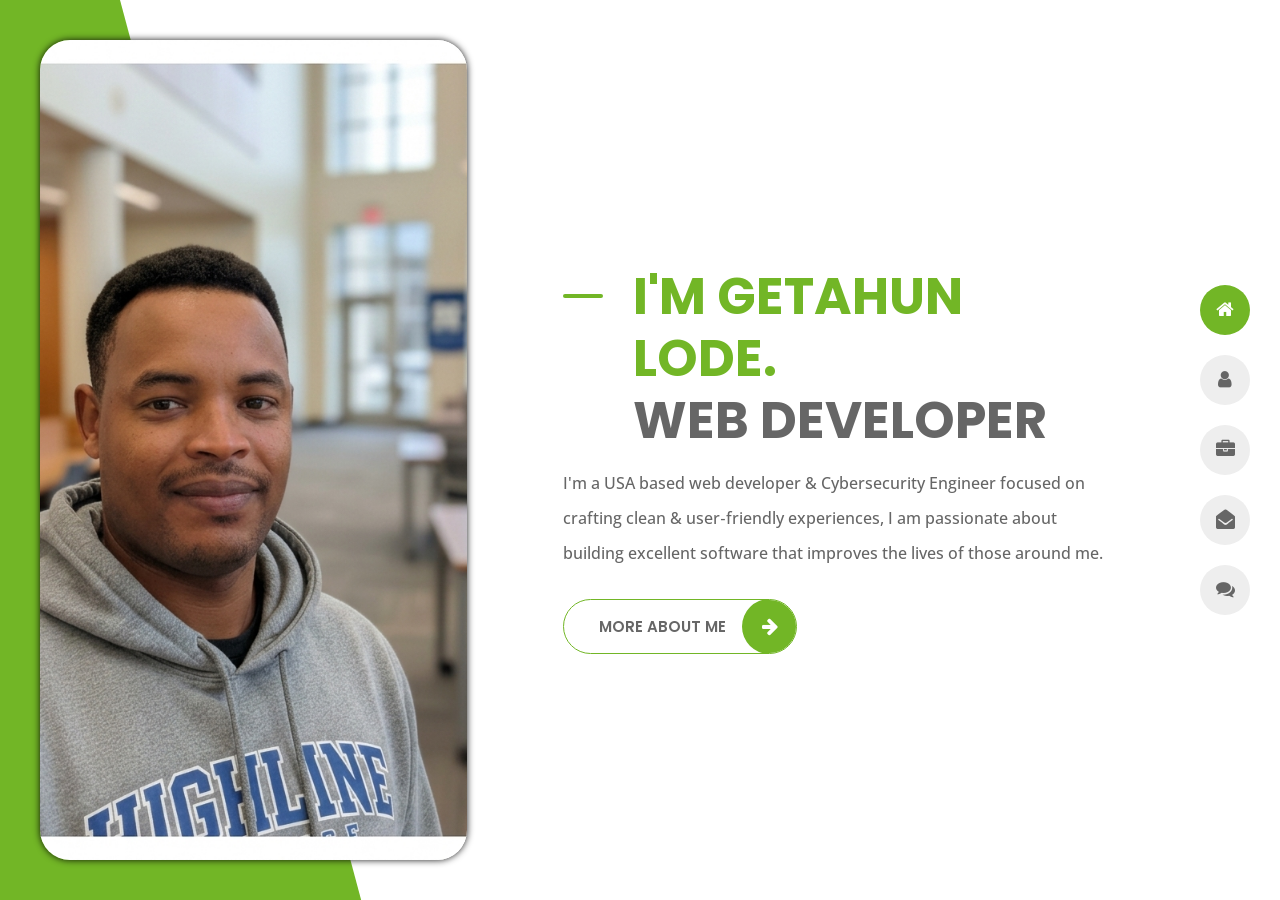
==== index.html @ 9a48a1cf "Rename light.html to index.html" ====
﻿<!DOCTYPE html>
<html lang="en">
  <head>
    <meta charset="utf-8" />
    <title>Getahunlode - Personal Portfolio</title>
    <meta name="viewport" content="width=device-width, initial-scale=1" />
    <!-- Template Google Fonts -->
    <link
      href="https://fonts.googleapis.com/css?family=Poppins:400,400i,500,500i,600,600i,700,700i,800,800i,900,900i"
      rel="stylesheet"
    />
    <link
      href="https://fonts.googleapis.com/css?family=Open+Sans:300,400,400i,600,600i,700"
      rel="stylesheet"
    />
    <!-- Template CSS Files -->
    <link href="css/bootstrap.min.css" rel="stylesheet" />
    <link href="css/component.css" rel="stylesheet" />
    <link href="css/circle.css" rel="stylesheet" />
    <link href="css/font-awesome.min.css" rel="stylesheet" />
    <link href="css/style.css" rel="stylesheet" />
    <!-- CSS Skin File -->
    <link href="css/skins/green.css" rel="stylesheet" />
    <!-- Modernizr JS File -->
    <script src="js/modernizr.min.js"></script>
  </head>
  <body class="light home-page">
    <!-- PRELOADER STARTS -->
    <div id="preloader">
      <div class="line"></div>
    </div>
    <!-- PRELOADER ENDS -->
    <!-- Header Starts -->
    <header class="header" id="navbar-collapse-toggle">
      <!-- Fixed Navigation Starts -->
      <ul id="desktop-nav" class="icon-menu d-none d-lg-block">
        <li class="icon-box desktop-nav-element active">
          <i class="fa fa-home"></i>
          <div>
            <h2>Home</h2>
          </div>
        </li>
        <li class="icon-box desktop-nav-element">
          <i class="fa fa-user"></i>
          <div>
            <h2>About</h2>
          </div>
        </li>
        <li class="icon-box desktop-nav-element">
          <i class="fa fa-briefcase"></i>
          <div>
            <h2>Portfolio</h2>
          </div>
        </li>
        <li class="icon-box desktop-nav-element">
          <i class="fa fa-envelope-open"></i>
          <div>
            <h2>Contact</h2>
          </div>
        </li>
        <li class="icon-box desktop-nav-element">
          <i class="fa fa-comments"></i>
          <div>
            <h2>Blog</h2>
          </div>
        </li>
      </ul>
      <!-- Fixed Navigation Ends -->
      <!-- Mobile Menu Starts -->
      <nav class="d-block d-lg-none">
        <div class="inputmobile" id="inputmobile">
          <div id="trigger-mobile" class="trigger-mobile">
            <span></span>
            <span></span>
            <span></span>
          </div>
          <ul class="list-unstyled" id="mobile-nav">
            <li class="mobile-nav-element home-link active">
              <div>
                <i class="fa fa-home"></i>
                <span>Home</span>
              </div>
            </li>
            <li class="mobile-nav-element">
              <div>
                <i class="fa fa-user"></i>
                <span>About</span>
              </div>
            </li>
            <li class="mobile-nav-element">
              <div>
                <i class="fa fa-folder-open"></i>
                <span>Portfolio</span>
              </div>
            </li>
            <li class="mobile-nav-element">
              <div>
                <i class="fa fa-envelope-open"></i>
                <span>Contact</span>
              </div>
            </li>
            <li class="mobile-nav-element">
              <div>
                <i class="fa fa-comments"></i>
                <span>Blog</span>
              </div>
            </li>
          </ul>
        </div>
      </nav>
      <!-- Mobile Menu Ends -->
    </header>
    <!-- Header Ends -->
    <!-- Main Content Starts -->
    <div class="pages">
      <!-- Home Starts -->
      <div class="page page--current" id="home">
        <div class="home">
          <div class="container-fluid main-container container-home p-0">
            <div class="color-block d-none d-lg-block"></div>
            <div class="row home-details-container align-items-center">
              <img
                class="col-lg-4 position-fixed d-none d-lg-block"
                src="img/mobile.png"
                alt=""
              />
              <div
                class="col-12 col-lg-8 offset-lg-4 home-details text-left text-sm-center text-lg-left"
              >
                <div>
                  <img
                    src="img/mobile.png"
                    class="img-fluid main-img-mobile d-none d-sm-block d-lg-none"
                    alt="my picture"
                  />
                  <h1 class="text-uppercase poppins-font">
                    I'm Getahun Lode. <span>web developer</span>
                  </h1>
                  <p class="open-sans-font">
                    I'm a USA based web developer & Cybersecurity Engineer
                    focused on crafting clean & user‑friendly experiences, I am
                    passionate about building excellent software that improves
                    the lives of those around me.
                  </p>
                  <a id="link-about" class="button">
                    <span class="button-text">More about me</span>
                    <span class="button-icon fa fa-arrow-right"></span>
                  </a>
                </div>
              </div>
            </div>
          </div>
        </div>
      </div>
      <!-- Home Ends -->
      <!-- About Starts -->
      <div class="page" id="about">
        <!-- Main Content Starts -->
        <!-- Section Title Starts -->
        <div class="title-section text-left text-sm-center">
          <h2>ABOUT <span>ME</span></h2>
          <span class="title-bg">Resume</span>
        </div>
        <!-- Section Title Ends -->
        <div class="about">
          <div class="main-content">
            <div class="container">
              <div class="row">
                <!-- Personal Info Starts -->
                <div class="col-12 col-lg-5 col-xl-6">
                  <div class="row">
                    <div class="col-12">
                      <h3 class="text-uppercase custom-title mb-0 ft-wt-600">
                        personal infos
                      </h3>
                    </div>
                    <div class="col-12 d-block d-sm-none">
                      <img
                        src="/tunis-personal-portfolio/img/myProfile2 copy 2.png"
                        class="img-fluid main-img-mobile"
                        alt="my picture"
                      />
                    </div>
                    <div class="col-6">
                      <ul class="about-list list-unstyled open-sans-font">
                        <li>
                          <span class="title">first name :</span>
                          <span
                            class="value d-block d-sm-inline-block d-lg-block d-xl-inline-block"
                            >Getahun</span
                          >
                        </li>
                        <li>
                          <span class="title">last name :</span>
                          <span
                            class="value d-block d-sm-inline-block d-lg-block d-xl-inline-block"
                            >Lode</span
                          >
                        </li>
                        <li>
                          <span class="title">Age :</span>
                          <span
                            class="value d-block d-sm-inline-block d-lg-block d-xl-inline-block"
                            >38 Years</span
                          >
                        </li>
                        <li>
                          <span class="title">Nationality :</span>
                          <span
                            class="value d-block d-sm-inline-block d-lg-block d-xl-inline-block"
                            >USA</span
                          >
                        </li>
                        <li>
                          <span class="title">Freelance :</span>
                          <span
                            class="value d-block d-sm-inline-block d-lg-block d-xl-inline-block"
                            >Available</span
                          >
                        </li>
                      </ul>
                    </div>
                    <div class="col-6">
                      <ul class="about-list list-unstyled open-sans-font">
                        <li>
                          <span class="title">Address :</span>
                          <span
                            class="value d-block d-sm-inline-block d-lg-block d-xl-inline-block"
                            >Tunis</span
                          >
                        </li>
                        <li>
                          <span class="title">phone :</span>
                          <span
                            class="value d-block d-sm-inline-block d-lg-block d-xl-inline-block"
                            >+2068024566</span
                          >
                        </li>
                        <li>
                          <span class="title">Email :</span>
                          <span
                            class="value d-block d-sm-inline-block d-lg-block d-xl-inline-block"
                            >getulode@mail.com</span
                          >
                        </li>
                        <li>
                          <span class="title">Website :</span>
                          <span
                            class="value d-block d-sm-inline-block d-lg-block d-xl-inline-block"
                            >getahunlode.com</span
                          >
                        </li>
                        <li>
                          <span class="title">langages :</span>
                          <span
                            class="value d-block d-sm-inline-block d-lg-block d-xl-inline-block"
                            >Amharic, English</span
                          >
                        </li>
                      </ul>
                    </div>
                    <div class="col-12 mt-3">
                      <a class="button" href="#">
                        <span class="button-text">Download Resume</span>
                        <span class="button-icon fa fa-download"></span>
                      </a>
                    </div>
                  </div>
                </div>
                <!-- Personal Info Ends -->
                <!-- Boxes Starts -->
                <div class="col-12 col-lg-7 col-xl-6 mt-5 mt-lg-0">
                  <div class="row">
                    <div class="col-6">
                      <div class="box-stats with-margin">
                        <h3 class="poppins-font position-relative">12</h3>
                        <p
                          class="open-sans-font m-0 position-relative text-uppercase"
                        >
                          years of <span class="d-block">experience</span>
                        </p>
                      </div>
                    </div>
                    <div class="col-6">
                      <div class="box-stats with-margin">
                        <h3 class="poppins-font position-relative">97</h3>
                        <p
                          class="open-sans-font m-0 position-relative text-uppercase"
                        >
                          completed <span class="d-block">projects</span>
                        </p>
                      </div>
                    </div>
                    <div class="col-6">
                      <div class="box-stats">
                        <h3 class="poppins-font position-relative">81</h3>
                        <p
                          class="open-sans-font m-0 position-relative text-uppercase"
                        >
                          Happy <span class="d-block">customers</span>
                        </p>
                      </div>
                    </div>
                    <div class="col-6">
                      <div class="box-stats">
                        <h3 class="poppins-font position-relative">53</h3>
                        <p
                          class="open-sans-font m-0 position-relative text-uppercase"
                        >
                          awards <span class="d-block">won</span>
                        </p>
                      </div>
                    </div>
                  </div>
                </div>
                <!-- Boxes Ends -->
              </div>
              <hr class="separator" />
              <!-- Skills Starts -->
              <div class="row">
                <div class="col-12">
                  <h3
                    class="text-uppercase pb-4 pb-sm-5 mb-3 mb-sm-0 text-left text-sm-center custom-title ft-wt-600"
                  >
                    My Skills
                  </h3>
                </div>
                <div class="col-6 col-md-3 mb-3 mb-sm-5">
                  <div class="c100 p25">
                    <span>25%</span>
                    <div class="slice">
                      <div class="bar"></div>
                      <div class="fill"></div>
                    </div>
                  </div>
                  <h6
                    class="text-uppercase open-sans-font text-center mt-2 mt-sm-4"
                  >
                    html
                  </h6>
                </div>
                <div class="col-6 col-md-3 mb-3 mb-sm-5">
                  <div class="c100 p89">
                    <span>89%</span>
                    <div class="slice">
                      <div class="bar"></div>
                      <div class="fill"></div>
                    </div>
                  </div>
                  <h6
                    class="text-uppercase open-sans-font text-center mt-2 mt-sm-4"
                  >
                    javascript
                  </h6>
                </div>
                <div class="col-6 col-md-3 mb-3 mb-sm-5">
                  <div class="c100 p70">
                    <span>70%</span>
                    <div class="slice">
                      <div class="bar"></div>
                      <div class="fill"></div>
                    </div>
                  </div>
                  <h6
                    class="text-uppercase open-sans-font text-center mt-2 mt-sm-4"
                  >
                    css
                  </h6>
                </div>
                <div class="col-6 col-md-3 mb-3 mb-sm-5">
                  <div class="c100 p66">
                    <span>66%</span>
                    <div class="slice">
                      <div class="bar"></div>
                      <div class="fill"></div>
                    </div>
                  </div>
                  <h6
                    class="text-uppercase open-sans-font text-center mt-2 mt-sm-4"
                  >
                    php
                  </h6>
                </div>
                <div class="col-6 col-md-3 mb-3 mb-sm-5">
                  <div class="c100 p95">
                    <span>95%</span>
                    <div class="slice">
                      <div class="bar"></div>
                      <div class="fill"></div>
                    </div>
                  </div>
                  <h6
                    class="text-uppercase open-sans-font text-center mt-2 mt-sm-4"
                  >
                    wordpress
                  </h6>
                </div>
                <div class="col-6 col-md-3 mb-3 mb-sm-5">
                  <div class="c100 p50">
                    <span>50%</span>
                    <div class="slice">
                      <div class="bar"></div>
                      <div class="fill"></div>
                    </div>
                  </div>
                  <h6
                    class="text-uppercase open-sans-font text-center mt-2 mt-sm-4"
                  >
                    javascript
                  </h6>
                </div>
                <div class="col-6 col-md-3 mb-3 mb-sm-5">
                  <div class="c100 p65">
                    <span>65%</span>
                    <div class="slice">
                      <div class="bar"></div>
                      <div class="fill"></div>
                    </div>
                  </div>
                  <h6
                    class="text-uppercase open-sans-font text-center mt-2 mt-sm-4"
                  >
                    python
                  </h6>
                </div>
                <div class="col-6 col-md-3 mb-3 mb-sm-5">
                  <div class="c100 p45">
                    <span>45%</span>
                    <div class="slice">
                      <div class="bar"></div>
                      <div class="fill"></div>
                    </div>
                  </div>
                  <h6
                    class="text-uppercase open-sans-font text-center mt-2 mt-sm-4"
                  >
                    react
                  </h6>
                </div>
              </div>
              <!-- Skills Ends -->
              <hr class="separator mt-1" />
              <!-- Experience & Education Starts -->
              <div class="row">
                <div class="col-12">
                  <h3
                    class="text-uppercase pb-5 mb-0 text-left text-sm-center custom-title ft-wt-600"
                  >
                    Experience <span>&</span> Education
                  </h3>
                </div>
                <div class="col-lg-6 m-15px-tb">
                  <div class="resume-box">
                    <ul>
                      <li>
                        <div class="icon">
                          <i class="fa fa-briefcase"></i>
                        </div>
                        <span class="time open-sans-font text-uppercase"
                          >2020 - Present</span
                        >
                        <h5 class="poppins-font text-uppercase">
                          Web Developer
                          <span class="place open-sans-font">LucyWebTech</span>
                        </h5>
                        <p class="open-sans-font">
                          Designing and developing modern, responsive websites
                          using HTML, CSS, JavaScript, and Python. Building
                          user-friendly web applications while continuously
                          expanding my skills in React, cloud technologies,
                          cybersecurity, and full-stack development.
                        </p>
                      </li>
                      <li>
                        <div class="icon">
                          <i class="fa fa-briefcase"></i>
                        </div>
                        <span class="time open-sans-font text-uppercase"
                          >2015 - 2020</span
                        >
                        <h5 class="poppins-font text-uppercase">
                          Customer Service Agent
                          <span class="place open-sans-font"
                            >G2 Secure Staff</span
                          >
                        </h5>
                        <p class="open-sans-font">
                          Provided exceptional customer service in a fast-paced
                          airport environment by assisting passengers, resolving
                          travel-related issues, and collaborating with airline
                          teams to ensure safe, efficient, and professional
                          operations.
                        </p>
                      </li>
                      <li>
                        <div class="icon">
                          <i class="fa fa-briefcase"></i>
                        </div>
                        <span class="time open-sans-font text-uppercase"
                          >2006 - 2013</span
                        >
                        <h5 class="poppins-font text-uppercase">
                          Mathematics
                          <span class="place open-sans-font"
                            >Gondar Unversity</span
                          >
                        </h5>
                        <p class="open-sans-font">
                          Completed comprehensive studies in applied mathematics
                          with coursework in calculus, linear algebra,
                          differential equations, statistics, and mathematical
                          modeling, developing strong analytical and
                          problem-solving skills.
                        </p>
                      </li>
                    </ul>
                  </div>
                </div>
                <div class="col-lg-6 m-15px-tb">
                  <div class="resume-box">
                    <ul>
                      <li>
                        <div class="icon">
                          <i class="fa fa-graduation-cap"></i>
                        </div>
                        <span class="time open-sans-font text-uppercase"
                          >2027</span
                        >
                        <h5 class="poppins-font text-uppercase">
                          Cybersecurity and Digital Forensics
                          <span class="place open-sans-font"
                            >Highline College</span
                          >
                        </h5>
                        <p class="open-sans-font">
                          Expanding expertise in cybersecurity, digital
                          forensics, cloud security, ethical hacking, network
                          defense, and incident response through hands-on
                          projects and industry-focused coursework.
                        </p>
                      </li>
                      <li>
                        <div class="icon">
                          <i class="fa fa-graduation-cap"></i>
                        </div>
                        <span class="time open-sans-font text-uppercase"
                          >2025</span
                        >
                        <h5 class="poppins-font text-uppercase">
                          Network Security Engineering
                          <span class="place open-sans-font"
                            >Highline College</span
                          >
                        </h5>
                        <p class="open-sans-font">
                          Completed specialized training in network security,
                          Linux administration, routing and switching, Python
                          programming, cloud technologies, cybersecurity
                          automation, and digital infrastructure management.
                        </p>
                      </li>
                      <li>
                        <div class="icon">
                          <i class="fa fa-graduation-cap"></i>
                        </div>
                        <span class="time open-sans-font text-uppercase"
                          >2009</span
                        >
                        <h5 class="poppins-font text-uppercase">
                          Applied Mathematics Bachelor Degree
                          <span class="place open-sans-font"
                            >Gondar University</span
                          >
                        </h5>
                        <p class="open-sans-font">
                          Lorem ipsum dolor sit amet, consectetur adipisicing
                          elit, sed do eiusmod tempor ut labore
                        </p>
                      </li>
                    </ul>
                  </div>
                </div>
              </div>
              <!-- Experience & Education Ends -->
            </div>
          </div>
        </div>
        <!-- Main Content Ends -->
      </div>
      <!-- About Ends -->
      <!-- Portfolio Starts -->
      <div class="page" id="portfolio">
        <!-- Main Content Starts -->
        <div class="portfolio">
          <!-- Page Title Starts -->
          <div class="title-section text-left text-sm-center">
            <h2>my <span>portfolio</span></h2>
            <span class="title-bg">works</span>
          </div>
          <!-- Page Title Ends -->
          <div class="main-content text-center">
            <div id="grid-gallery" class="container grid-gallery">
              <!-- Portfolio Grid Starts -->
              <div class="grid-wrap">
                <ul class="row grid gridlist">
                  <!-- Portfolio Item Starts -->
                  <li>
                    <figure>
                      <img
                        src="http://via.placeholder.com/895x552.jpg"
                        alt="Portolio Image"
                      />
                      <div>
                        <span>My portfolio Website</span>
                      </div>
                    </figure>
                  </li>
                  <!-- Portfolio Item Ends -->
                  <!-- Portfolio Item Starts -->
                  <li>
                    <figure>
                      <img
                        src="http://via.placeholder.com/895x552.jpg"
                        alt="Portolio Image"
                      />
                      <div>
                        <span>Spam Detecting Project</span>
                      </div>
                    </figure>
                  </li>
                  <!-- Portfolio Item Ends -->
                  <!-- Portfolio Item Starts -->
                  <li>
                    <figure>
                      <img
                        src="http://via.placeholder.com/895x552.jpg"
                        alt="Portolio Image"
                      />
                      <div>
                        <span>cis-410-cybersecurity-automation</span>
                      </div>
                    </figure>
                  </li>
                  <!-- Portfolio Item Ends -->
                  <!-- Portfolio Item Starts -->
                  <li>
                    <figure>
                      <img
                        src="http://via.placeholder.com/895x552.jpg"
                        alt="Portolio Image"
                      />
                      <div>
                        <span>LucyWebTech</span>
                      </div>
                    </figure>
                  </li>
                  <!-- Portfolio Item Ends -->
                  <!-- Portfolio Item Starts -->
                  <li>
                    <figure>
                      <img
                        src="http://via.placeholder.com/895x552.jpg"
                        alt="Portolio Image"
                      />
                      <div>
                        <span>Brain Tumer Detecting Model</span>
                      </div>
                    </figure>
                  </li>
                  <!-- Portfolio Item Ends -->
                  <!-- Portfolio Item Starts -->
                  <li>
                    <figure>
                      <img
                        src="http://via.placeholder.com/895x552.jpg"
                        alt="Portolio Image"
                      />
                      <div>
                        <span>Malware Project</span>
                      </div>
                    </figure>
                  </li>
                  <!-- Portfolio Item Ends -->
                  <!-- Portfolio Item Starts -->
                  <li>
                    <figure>
                      <img
                        src="http://via.placeholder.com/895x552.jpg"
                        alt="Portolio Image"
                      />
                      <div>
                        <span>Image Project</span>
                      </div>
                    </figure>
                  </li>
                  <!-- Portfolio Item Ends -->
                  <!-- Portfolio Item Starts -->
                  <li>
                    <figure>
                      <img
                        src="http://via.placeholder.com/895x552.jpg"
                        alt="Portolio Image"
                      />
                      <div>
                        <span>Image Project</span>
                      </div>
                    </figure>
                  </li>
                  <!-- Portfolio Item Ends -->
                  <!-- Portfolio Item Starts -->
                  <li>
                    <figure>
                      <img
                        src="http://via.placeholder.com/895x552.jpg"
                        alt="Portolio Image"
                      />
                      <div>
                        <span>Image Project</span>
                      </div>
                    </figure>
                  </li>
                  <!-- Portfolio Item Ends -->
                </ul>
              </div>
              <!-- Portfolio Grid Ends -->
              <!-- Portfolio Details Starts -->
              <div class="slideshow">
                <ul>
                  <!-- Portfolio Item Detail Starts -->
                  <li>
                    <figure>
                      <!-- Project Details Starts -->
                      <figcaption>
                        <h3>Image Project</h3>
                        <div class="row open-sans-font">
                          <div class="col-12 col-sm-6 mb-2">
                            <i class="fa fa-file-text-o pr-2"></i>
                            <span class="project-label">Project </span>:
                            <span class="ft-wt-600 uppercase">Website</span>
                          </div>
                          <div class="col-12 col-sm-6 mb-2">
                            <i class="fa fa-user-o pr-2"></i>
                            <span class="project-label">Client </span>:
                            <span class="ft-wt-600 uppercase">Envato</span>
                          </div>
                          <div class="col-12 col-sm-6 mb-2">
                            <i class="fa fa-code pr-2"></i>
                            <span class="project-label">Langages </span>:
                            <span class="ft-wt-600 uppercase"
                              >HTML, CSS, Javascript</span
                            >
                          </div>
                          <div class="col-12 col-sm-6 mb-2">
                            <i class="fa fa-external-link pr-2"></i>
                            <span class="project-label">Preview </span>:
                            <span class="ft-wt-600 uppercase">
                              <a href="#" target="_blank"
                                ><www class="getahunlode"></www>.com</a
                              >
                            </span>
                          </div>
                        </div>
                      </figcaption>
                      <!-- Project Details Ends -->
                      <!-- Main Project Content Starts -->
                      <img
                        src="http://via.placeholder.com/895x552.jpg"
                        alt="Portolio Image"
                      />
                      <!-- Main Project Content Ends -->
                    </figure>
                  </li>
                  <!-- Portfolio Item Detail Ends -->
                  <!-- Portfolio Item Detail Starts -->
                  <li>
                    <figure>
                      <!-- Project Details Starts -->
                      <figcaption>
                        <h3>Youtube Project</h3>
                        <div class="row open-sans-font">
                          <div class="col-6 mb-2">
                            <i class="fa fa-file-text-o pr-2"></i>
                            <span class="project-label">Project </span>:
                            <span class="ft-wt-600 uppercase">Video</span>
                          </div>
                          <div class="col-6 mb-2">
                            <i class="fa fa-user-o pr-2"></i>
                            <span class="project-label">Client </span>:
                            <span class="ft-wt-600 uppercase">Videohive</span>
                          </div>
                          <div class="col-6 mb-2">
                            <i class="fa fa-code pr-2"></i>
                            <span class="project-label">Langages </span>:
                            <span class="ft-wt-600 uppercase"
                              >Adobe After Effects</span
                            >
                          </div>
                          <div class="col-6 mb-2">
                            <i class="fa fa-external-link pr-2"></i>
                            <span class="project-label">Preview </span>:
                            <span class="ft-wt-600 uppercase">
                              <a href="#" target="_blank">www.videohive.net</a>
                            </span>
                          </div>
                        </div>
                      </figcaption>
                      <!-- Project Details Ends -->
                      <!-- Main Project Content Starts -->
                      <div class="videocontainer">
                        <iframe
                          class="youtube-video"
                          src="https://www.youtube.com/embed/7e90gBu4pas?enablejsapi=1&version=3&playerapiid=ytplayer"
                          allowfullscreen
                        ></iframe>
                      </div>
                      <!-- Main Project Content Ends -->
                    </figure>
                  </li>
                  <!-- Portfolio Item Detail Ends -->
                  <!-- Portfolio Item Detail Starts -->
                  <li>
                    <figure>
                      <!-- Project Details Starts -->
                      <figcaption>
                        <h3>Slider Project</h3>
                        <div class="row open-sans-font">
                          <div class="col-6 mb-2">
                            <i class="fa fa-file-text-o pr-2"></i>
                            <span class="project-label">Project </span>:
                            <span class="ft-wt-600 uppercase">Website</span>
                          </div>
                          <div class="col-6 mb-2">
                            <i class="fa fa-user-o pr-2"></i>
                            <span class="project-label">Client </span>:
                            <span class="ft-wt-600 uppercase">Themeforest</span>
                          </div>
                          <div class="col-6 mb-2">
                            <i class="fa fa-code pr-2"></i>
                            <span class="project-label">Langages </span>:
                            <span class="ft-wt-600 uppercase"
                              >HTML, CSS, Javascript</span
                            >
                          </div>
                          <div class="col-6 mb-2">
                            <i class="fa fa-external-link pr-2"></i>
                            <span class="project-label">Preview </span>:
                            <span class="ft-wt-600 uppercase">
                              <a href="#" target="_blank"
                                >www.themeforest.net</a
                              >
                            </span>
                          </div>
                        </div>
                      </figcaption>
                      <!-- Project Details Ends -->
                      <!-- Main Project Content Starts -->
                      <div
                        id="slider"
                        class="carousel slide portfolio-slider"
                        data-ride="carousel"
                        data-interval="false"
                      >
                        <ol class="carousel-indicators">
                          <li
                            data-target="#slider"
                            data-slide-to="0"
                            class="active"
                          ></li>
                          <li data-target="#slider" data-slide-to="1"></li>
                          <li data-target="#slider" data-slide-to="2"></li>
                        </ol>
                        <!-- The slideshow -->
                        <div class="carousel-inner">
                          <div class="carousel-item active">
                            <img
                              src="http://via.placeholder.com/895x552.jpg"
                              alt="slide 1"
                            />
                          </div>
                          <div class="carousel-item">
                            <img
                              src="http://via.placeholder.com/895x552.jpg"
                              alt="slide 2"
                            />
                          </div>
                          <div class="carousel-item">
                            <img
                              src="http://via.placeholder.com/895x552.jpg"
                              alt="slide 3"
                            />
                          </div>
                        </div>
                      </div>
                      <!-- Main Project Content Ends -->
                    </figure>
                  </li>
                  <!-- Portfolio Item Detail Ends -->
                  <!-- Portfolio Item Detail Starts -->
                  <li>
                    <figure>
                      <!-- Project Details Starts -->
                      <figcaption>
                        <h3>Local Video Project</h3>
                        <div class="row open-sans-font">
                          <div class="col-6 mb-2">
                            <i class="fa fa-file-text-o pr-2"></i>
                            <span class="project-label">Project </span>:
                            <span class="ft-wt-600 uppercase">Video</span>
                          </div>
                          <div class="col-6 mb-2">
                            <i class="fa fa-user-o pr-2"></i>
                            <span class="project-label">Client </span>:
                            <span class="ft-wt-600 uppercase">Videohive</span>
                          </div>
                          <div class="col-6 mb-2">
                            <i class="fa fa-code pr-2"></i>
                            <span class="project-label">Langages </span>:
                            <span class="ft-wt-600 uppercase"
                              >Adobe Premium</span
                            >
                          </div>
                          <div class="col-6 mb-2">
                            <i class="fa fa-external-link pr-2"></i>
                            <span class="project-label">Preview </span>:
                            <span class="ft-wt-600 uppercase">
                              <a href="#" target="_blank">www.envato.com</a>
                            </span>
                          </div>
                        </div>
                      </figcaption>
                      <!-- Project Details Ends -->
                      <!-- Main Project Content Starts -->
                      <video
                        id="video"
                        class="responsive-video"
                        controls
                        poster="img/projects/project-1.jpg"
                      >
                        <source src="img/projects/video.mp4" type="video/mp4" />
                      </video>
                      <!-- Main Project Content Ends -->
                    </figure>
                  </li>
                  <!-- Portfolio Item Detail Ends -->
                  <!-- Portfolio Item Detail Starts -->
                  <li>
                    <figure>
                      <!-- Project Details Starts -->
                      <figcaption>
                        <h3>Image Project</h3>
                        <div class="row open-sans-font">
                          <div class="col-6 mb-2">
                            <i class="fa fa-file-text-o pr-2"></i>
                            <span class="project-label">Project </span>:
                            <span class="ft-wt-600 uppercase">Website</span>
                          </div>
                          <div class="col-6 mb-2">
                            <i class="fa fa-user-o pr-2"></i>
                            <span class="project-label">Client </span>:
                            <span class="ft-wt-600 uppercase">Envato</span>
                          </div>
                          <div class="col-6 mb-2">
                            <i class="fa fa-code pr-2"></i>
                            <span class="project-label">Langages </span>:
                            <span class="ft-wt-600 uppercase"
                              >HTML, CSS, Javascript</span
                            >
                          </div>
                          <div class="col-6 mb-2">
                            <i class="fa fa-external-link pr-2"></i>
                            <span class="project-label">Preview </span>:
                            <span class="ft-wt-600 uppercase">
                              <a href="#" target="_blank">www.envato.com</a>
                            </span>
                          </div>
                        </div>
                      </figcaption>
                      <!-- Project Details Ends -->
                      <!-- Main Project Content Starts -->
                      <img
                        src="http://via.placeholder.com/895x552.jpg"
                        alt="Portolio Image"
                      />
                      <!-- Main Project Content Ends -->
                    </figure>
                  </li>
                  <!-- Portfolio Item Detail Ends -->
                  <!-- Portfolio Item Detail Starts -->
                  <li>
                    <figure>
                      <!-- Project Details Starts -->
                      <figcaption>
                        <h3>Image Project</h3>
                        <div class="row open-sans-font">
                          <div class="col-6 mb-2">
                            <i class="fa fa-file-text-o pr-2"></i>
                            <span class="project-label">Project </span>:
                            <span class="ft-wt-600 uppercase">Website</span>
                          </div>
                          <div class="col-6 mb-2">
                            <i class="fa fa-user-o pr-2"></i>
                            <span class="project-label">Client </span>:
                            <span class="ft-wt-600 uppercase">Envato</span>
                          </div>
                          <div class="col-6 mb-2">
                            <i class="fa fa-code pr-2"></i>
                            <span class="project-label">Langages </span>:
                            <span class="ft-wt-600 uppercase"
                              >HTML, CSS, Javascript</span
                            >
                          </div>
                          <div class="col-6 mb-2">
                            <i class="fa fa-external-link pr-2"></i>
                            <span class="project-label">Preview </span>:
                            <span class="ft-wt-600 uppercase">
                              <a href="#" target="_blank">www.envato.com</a>
                            </span>
                          </div>
                        </div>
                      </figcaption>
                      <!-- Project Details Ends -->
                      <!-- Main Project Content Starts -->
                      <img
                        src="http://via.placeholder.com/895x552.jpg"
                        alt="Portolio Image"
                      />
                      <!-- Main Project Content Ends -->
                    </figure>
                  </li>
                  <!-- Portfolio Item Detail Ends -->
                  <!-- Portfolio Item Detail Starts -->
                  <li>
                    <figure>
                      <!-- Project Details Starts -->
                      <figcaption>
                        <h3>Image Project</h3>
                        <div class="row open-sans-font">
                          <div class="col-6 mb-2">
                            <i class="fa fa-file-text-o pr-2"></i>
                            <span class="project-label">Project </span>:
                            <span class="ft-wt-600 uppercase">Website</span>
                          </div>
                          <div class="col-6 mb-2">
                            <i class="fa fa-user-o pr-2"></i>
                            <span class="project-label">Client </span>:
                            <span class="ft-wt-600 uppercase">Envato</span>
                          </div>
                          <div class="col-6 mb-2">
                            <i class="fa fa-code pr-2"></i>
                            <span class="project-label">Langages </span>:
                            <span class="ft-wt-600 uppercase"
                              >HTML, CSS, Javascript</span
                            >
                          </div>
                          <div class="col-6 mb-2">
                            <i class="fa fa-external-link pr-2"></i>
                            <span class="project-label">Preview </span>:
                            <span class="ft-wt-600 uppercase">
                              <a href="#" target="_blank">www.envato.com</a>
                            </span>
                          </div>
                        </div>
                      </figcaption>
                      <!-- Project Details Ends -->
                      <!-- Main Project Content Starts -->
                      <img
                        src="http://via.placeholder.com/895x552.jpg"
                        alt="Portolio Image"
                      />
                      <!-- Main Project Content Ends -->
                    </figure>
                  </li>
                  <!-- Portfolio Item Detail Ends -->
                  <!-- Portfolio Item Detail Starts -->
                  <li>
                    <figure>
                      <!-- Project Details Starts -->
                      <figcaption>
                        <h3>Image Project</h3>
                        <div class="row open-sans-font">
                          <div class="col-6 mb-2">
                            <i class="fa fa-file-text-o pr-2"></i>
                            <span class="project-label">Project </span>:
                            <span class="ft-wt-600 uppercase">Website</span>
                          </div>
                          <div class="col-6 mb-2">
                            <i class="fa fa-user-o pr-2"></i>
                            <span class="project-label">Client </span>:
                            <span class="ft-wt-600 uppercase">Envato</span>
                          </div>
                          <div class="col-6 mb-2">
                            <i class="fa fa-code pr-2"></i>
                            <span class="project-label">Langages </span>:
                            <span class="ft-wt-600 uppercase"
                              >HTML, CSS, Javascript</span
                            >
                          </div>
                          <div class="col-6 mb-2">
                            <i class="fa fa-external-link pr-2"></i>
                            <span class="project-label">Preview </span>:
                            <span class="ft-wt-600 uppercase">
                              <a href="#" target="_blank">www.envato.com</a>
                            </span>
                          </div>
                        </div>
                      </figcaption>
                      <!-- Project Details Ends -->
                      <!-- Main Project Content Starts -->
                      <img
                        src="http://via.placeholder.com/895x552.jpg"
                        alt="Portolio Image"
                      />
                      <!-- Main Project Content Ends -->
                    </figure>
                  </li>
                  <!-- Portfolio Item Detail Ends -->
                  <!-- Portfolio Item Detail Starts -->
                  <li>
                    <figure>
                      <!-- Project Details Starts -->
                      <figcaption>
                        <h3>Image Project</h3>
                        <div class="row open-sans-font">
                          <div class="col-6 mb-2">
                            <i class="fa fa-file-text-o pr-2"></i>
                            <span class="project-label">Project </span>:
                            <span class="ft-wt-600 uppercase">Website</span>
                          </div>
                          <div class="col-6 mb-2">
                            <i class="fa fa-user-o pr-2"></i>
                            <span class="project-label">Client </span>:
                            <span class="ft-wt-600 uppercase">Envato</span>
                          </div>
                          <div class="col-6 mb-2">
                            <i class="fa fa-code pr-2"></i>
                            <span class="project-label">Langages </span>:
                            <span class="ft-wt-600 uppercase"
                              >HTML, CSS, Javascript</span
                            >
                          </div>
                          <div class="col-6 mb-2">
                            <i class="fa fa-external-link pr-2"></i>
                            <span class="project-label">Preview </span>:
                            <span class="ft-wt-600 uppercase">
                              <a href="#" target="_blank">www.envato.com</a>
                            </span>
                          </div>
                        </div>
                      </figcaption>
                      <!-- Project Details Ends -->
                      <!-- Main Project Content Starts -->
                      <img
                        src="http://via.placeholder.com/895x552.jpg"
                        alt="Portolio Image"
                      />
                      <!-- Main Project Content Ends -->
                    </figure>
                  </li>
                  <!-- Portfolio Item Detail Ends -->
                </ul>
                <!-- Portfolio Navigation Starts -->
                <nav>
                  <span class="icon nav-prev">
                    <img
                      src="img/projects/navigation/left-arrow.png"
                      alt="previous"
                    />
                  </span>
                  <span class="icon nav-next">
                    <img
                      src="img/projects/navigation/right-arrow.png"
                      alt="next"
                    />
                  </span>
                  <span class="nav-close">
                    <img
                      src="img/projects/navigation/close-button.png"
                      alt="close"
                    />
                  </span>
                </nav>
                <!-- Portfolio Navigation Ends -->
              </div>
            </div>
          </div>
        </div>
        <!-- Main Content Ends -->
      </div>
      <!-- Portfolio Ends -->
      <!-- Contact Starts -->
      <div class="page" id="contact">
        <div class="contact">
          <div class="title-section text-left text-sm-center">
            <h2>get in <span>touch</span></h2>
            <span class="title-bg">contact</span>
          </div>
          <div class="main-content">
            <div class="container">
              <div class="row">
                <!-- Left Side Starts -->
                <div class="col-12 col-lg-4">
                  <h3 class="text-uppercase custom-title mb-0 ft-wt-600 pb-3">
                    Don't be shy !
                  </h3>
                  <p class="open-sans-font mb-3">
                    Feel free to get in touch with me. I am always open to
                    discussing new projects, creative ideas or opportunities to
                    be part of your visions.
                  </p>
                  <p
                    class="open-sans-font custom-span-contact position-relative"
                  >
                    <i class="fa fa-envelope-open position-absolute"></i>
                    <span class="d-block">mail me</span>getulode@mail.com
                  </p>
                  <p
                    class="open-sans-font custom-span-contact position-relative"
                  >
                    <i class="fa fa-phone-square position-absolute"></i>
                    <span class="d-block">call me</span>+2068024566
                  </p>
                  <ul class="social list-unstyled pt-1 mb-5">
                    <li class="facebook">
                      <a title="Facebook" href="#">
                        <i class="fa fa-facebook"></i>
                      </a>
                    </li>
                    <li class="twitter">
                      <a title="Twitter" href="#">
                        <i class="fa fa-twitter"></i>
                      </a>
                    </li>
                    <li class="youtube">
                      <a title="Youtube" href="#">
                        <i class="fa fa-youtube"></i>
                      </a>
                    </li>
                    <li class="dribbble">
                      <a title="Dribbble" href="#">
                        <i class="fa fa-dribbble"></i>
                      </a>
                    </li>
                  </ul>
                </div>
                <!-- Left Side Ends -->
                <!-- Contact Form Starts -->
                <div class="col-12 col-lg-8">
                  <form
                    class="contactform"
                    method="post"
                    action="php/process-form.php"
                  >
                    <div class="contactform">
                      <div class="row">
                        <div class="col-12 col-md-4">
                          <input
                            autocomplete="off"
                            type="text"
                            name="name"
                            placeholder="YOUR NAME"
                          />
                        </div>
                        <div class="col-12 col-md-4">
                          <input
                            autocomplete="off"
                            type="email"
                            name="email"
                            placeholder="YOUR EMAIL"
                          />
                        </div>
                        <div class="col-12 col-md-4">
                          <input
                            autocomplete="off"
                            type="text"
                            name="subject"
                            placeholder="YOUR SUBJECT"
                          />
                        </div>
                        <div class="col-12">
                          <textarea
                            name="message"
                            placeholder="YOUR MESSAGE"
                          ></textarea>
                          <button type="submit" class="button">
                            <span class="button-text">Send Message</span>
                            <span class="button-icon fa fa-send"></span>
                          </button>
                        </div>
                        <div class="col-12 form-message">
                          <span
                            class="output_message text-center font-weight-600 text-uppercase"
                          ></span>
                        </div>
                      </div>
                    </div>
                  </form>
                </div>
                <!-- Contact Form Ends -->
              </div>
            </div>
          </div>
        </div>
      </div>
      <!-- Contact Ends -->
      <!-- Blog Starts -->
      <div class="page" id="blog">
        <div class="blog">
          <!-- Page Title Starts -->
          <div class="title-section text-left text-sm-center">
            <h2>my <span>blog</span></h2>
            <span class="title-bg">posts</span>
          </div>
          <!-- Page Title Ends -->
          <!-- Main Content Starts -->
          <div class="main-content">
            <div class="container">
              <!-- Articles Starts -->
              <div class="row">
                <!-- Article Starts -->
                <div class="col-12 col-md-6 col-lg-6 col-xl-4 mb-30">
                  <article class="post-container">
                    <div class="post-thumb">
                      <a
                        href="blog-post-light.html"
                        class="d-block position-relative overflow-hidden"
                      >
                        <img
                          src="http://via.placeholder.com/895x552.jpg"
                          class="img-fluid"
                          alt="Blog Post"
                        />
                      </a>
                    </div>
                    <div class="post-content">
                      <div class="entry-header">
                        <h3>
                          <a href="blog-post-light.html"
                            >How to Own Your Audience by Creating an Email
                            List</a
                          >
                        </h3>
                      </div>
                      <div class="entry-content open-sans-font">
                        <p>
                          Lorem ipsum dolor sit amet, consetetur sadipscing
                          elitr, sed diam nonumy eirmod tempor invidunt ut
                          labore...
                        </p>
                      </div>
                    </div>
                  </article>
                </div>
                <!-- Article Ends -->
                <!-- Article Starts -->
                <div class="col-12 col-md-6 col-lg-6 col-xl-4 mb-30">
                  <article class="post-container">
                    <div class="post-thumb">
                      <a
                        href="blog-post-light.html"
                        class="d-block position-relative overflow-hidden"
                      >
                        <img
                          src="http://via.placeholder.com/895x552.jpg"
                          class="img-fluid"
                          alt=""
                        />
                      </a>
                    </div>
                    <div class="post-content">
                      <div class="entry-header">
                        <h3>
                          <a href="blog-post-light.html"
                            >Top 10 Toolkits for Deep Learning in 2020</a
                          >
                        </h3>
                      </div>
                      <div class="entry-content open-sans-font">
                        <p>
                          Lorem ipsum dolor sit amet, consetetur sadipscing
                          elitr, sed diam nonumy eirmod tempor invidunt ut
                          labore...
                        </p>
                      </div>
                    </div>
                  </article>
                </div>
                <!-- Article Ends -->
                <!-- Article Starts -->
                <div class="col-12 col-md-6 col-lg-6 col-xl-4 mb-30">
                  <article class="post-container">
                    <div class="post-thumb">
                      <a
                        href="blog-post-light.html"
                        class="d-block position-relative overflow-hidden"
                      >
                        <img
                          src="http://via.placeholder.com/895x552.jpg"
                          class="img-fluid"
                          alt=""
                        />
                      </a>
                    </div>
                    <div class="post-content">
                      <div class="entry-header">
                        <h3>
                          <a href="blog-post-light.html"
                            >Everything You Need to Know About Web
                            Accessibility</a
                          >
                        </h3>
                      </div>
                      <div class="entry-content open-sans-font">
                        <p>
                          Lorem ipsum dolor sit amet, consetetur sadipscing
                          elitr, sed diam nonumy eirmod tempor invidunt ut
                          labore...
                        </p>
                      </div>
                    </div>
                  </article>
                </div>
                <!-- Article Ends -->
                <!-- Article Starts -->
                <div class="col-12 col-md-6 col-lg-6 col-xl-4 mb-30">
                  <article class="post-container">
                    <div class="post-thumb">
                      <a
                        href="blog-post-light.html"
                        class="d-block position-relative overflow-hidden"
                      >
                        <img
                          src="http://via.placeholder.com/895x552.jpg"
                          class="img-fluid"
                          alt=""
                        />
                      </a>
                    </div>
                    <div class="post-content">
                      <div class="entry-header">
                        <h3>
                          <a href="blog-post-light.html"
                            >How to Inject Humor & Comedy Into Your Brand</a
                          >
                        </h3>
                      </div>
                      <div class="entry-content open-sans-font">
                        <p>
                          Lorem ipsum dolor sit amet, consetetur sadipscing
                          elitr, sed diam nonumy eirmod tempor invidunt ut
                          labore...
                        </p>
                      </div>
                    </div>
                  </article>
                </div>
                <!-- Article Ends -->
                <!-- Article Starts -->
                <div class="col-12 col-md-6 col-lg-6 col-xl-4 mb-30">
                  <article class="post-container">
                    <div class="post-thumb">
                      <a
                        href="blog-post-light.html"
                        class="d-block position-relative overflow-hidden"
                      >
                        <img
                          src="http://via.placeholder.com/895x552.jpg"
                          class="img-fluid"
                          alt=""
                        />
                      </a>
                    </div>
                    <div class="post-content">
                      <div class="entry-header">
                        <h3>
                          <a href="blog-post-light.html"
                            >Women in Web Design: How To Achieve Success</a
                          >
                        </h3>
                      </div>
                      <div class="entry-content open-sans-font">
                        <p>
                          Lorem ipsum dolor sit amet, consetetur sadipscing
                          elitr, sed diam nonumy eirmod tempor invidunt ut
                          labore...
                        </p>
                      </div>
                    </div>
                  </article>
                </div>
                <!-- Article Ends -->
                <!-- Article Starts -->
                <div class="col-12 col-md-6 col-lg-6 col-xl-4 mb-30">
                  <article class="post-container">
                    <div class="post-thumb">
                      <a
                        href="blog-post-light.html"
                        class="d-block position-relative overflow-hidden"
                      >
                        <img
                          src="http://via.placeholder.com/895x552.jpg"
                          class="img-fluid"
                          alt=""
                        />
                      </a>
                    </div>
                    <div class="post-content">
                      <div class="entry-header">
                        <h3>
                          <a href="blog-post-light.html"
                            >Evergreen versus topical content: An overview</a
                          >
                        </h3>
                      </div>
                      <div class="entry-content open-sans-font">
                        <p>
                          Lorem ipsum dolor sit amet, consetetur sadipscing
                          elitr, sed diam nonumy eirmod tempor invidunt ut
                          labore...
                        </p>
                      </div>
                    </div>
                  </article>
                </div>
                <!-- Article Ends -->
                <!-- Pagination Starts -->
                <div class="col-12 mt-4">
                  <nav>
                    <ul class="pagination justify-content-center mb-0">
                      <li class="page-item">
                        <a class="page-link" href="#">1</a>
                      </li>
                      <li class="page-item active">
                        <a class="page-link" href="#">2</a>
                      </li>
                      <li class="page-item">
                        <a class="page-link" href="#">3</a>
                      </li>
                      <li class="page-item">
                        <a class="page-link" href="#">4</a>
                      </li>
                    </ul>
                  </nav>
                </div>
                <!-- Pagination Ends -->
              </div>
              <!-- Articles Ends -->
            </div>
          </div>
        </div>
      </div>
      <!-- Blog Ends -->
    </div>
    <!-- Main Content Ends -->
    <!-- Template JS Files -->
    <script src="js/jquery-3.7.1.min.js"></script>
    <script src="js/imagesloaded.pkgd.min.js"></script>
    <script src="js/masonry.pkgd.min.js"></script>
    <script src="js/classie.js"></script>
    <script src="js/main.js"></script>
    <script src="js/cbpGridGallery.js"></script>
    <script src="js/jquery.hoverdir.js"></script>
    <script src="js/bootstrap.js"></script>
    <script src="js/popper.min.js"></script>
    <script src="js/menu.js"></script>
    <script src="js/custom.js"></script>
  </body>
</html>
---- css/component.css ----
html,
body {
	min-height: 100vh;
	overflow-x: hidden;
}

.js .pages {
	position: relative;
	width: 100vw;
	height: 100vh;
	z-index: 0;
	overflow: hidden;
}

.page {
	display: -webkit-box;
	display: -ms-flexbox;
	display: flex;
	-webkit-box-orient: vertical;
	-webkit-box-direction: normal;
	-ms-flex-direction: column;
	flex-direction: column;
}

.js .page {
	position: absolute;
	top: 0;
	left: 0;
	width: 100%;
	height: 100%;
	visibility: hidden;
	z-index: 1;
	min-height: 100%;
	opacity: 0;
}

.js .page--current {
	visibility: visible;
	position: relative;
	overflow: auto;
	opacity: 1;
}

/* Revealers */

.revealer {
	width: 100vw;
	height: 100vh;
	position: fixed;
	z-index: 1000;
	pointer-events: none;
}

.revealer--cornertopleft,
.revealer--cornertopright,
.revealer--cornerbottomleft,
.revealer--cornerbottomright {
	top: 50%;
	left: 50%;
}

.revealer--top,
.revealer--bottom {
	left: 0;
}

.revealer--right,
.revealer--left {
	top: 50%;
	left: 50%;
}

.revealer--top {
	bottom: 100%;
}

.revealer--bottom {
	top: 100%;
}

.revealer__layer {
	position: absolute;
	width: 100%;
	height: 100%;
	top: 0;
	left: 0;
	background: #ddd;
}

.dark .revealer__layer:first-child,
.dark .revealer__layer:nth-child(3) {
	background-color: #222 !important;
}

.light .revealer__layer:first-child,
.light .revealer__layer:nth-child(3) {
	background-color: #eee !important;
}

/* Revealer effects */


/* One layer effect (effect-1) */

.anim--effect-1 .page:first-child {
	background: #605BD4;
}

.anim--effect-1 .page:nth-child(2) {
	background: #FF6EAE;
}

.anim--effect-1 .revealer--animate .revealer__layer {
	-webkit-animation: anim-effect-1 1.5s cubic-bezier(0.2, 1, 0.3, 1) forwards;
	animation: anim-effect-1 1.5s cubic-bezier(0.2, 1, 0.3, 1) forwards;
}

@-webkit-keyframes anim-effect-1 {
	0% {
		-webkit-transform: translate3d(0, 0, 0);
		transform: translate3d(0, 0, 0);
	}
	35%,
	65% {
		-webkit-transform: translate3d(0, -100%, 0);
		transform: translate3d(0, -100%, 0);
	}
	100% {
		-webkit-transform: translate3d(0, -200%, 0);
		transform: translate3d(0, -200%, 0);
	}
}

@keyframes anim-effect-1 {
	0% {
		-webkit-transform: translate3d(0, 0, 0);
		transform: translate3d(0, 0, 0);
	}
	35%,
	65% {
		-webkit-transform: translate3d(0, -100%, 0);
		transform: translate3d(0, -100%, 0);
	}
	100% {
		-webkit-transform: translate3d(0, -200%, 0);
		transform: translate3d(0, -200%, 0);
	}
}


/* Two layer effect (effect-2) */

.anim--effect-2 .page:first-child {
	background: #9cdab1;
}

.anim--effect-2 .page:nth-child(2) {
	background: #69a3f9;
}

.anim--effect-2 .revealer--animate .revealer__layer {
	-webkit-animation: anim-effect-2-1 1.5s cubic-bezier(0.7, 0, 0.3, 1) forwards;
	animation: anim-effect-2-1 1.5s cubic-bezier(0.7, 0, 0.3, 1) forwards;
}

.anim--effect-2 .revealer--animate .revealer__layer:nth-child(2) {
	-webkit-animation-name: anim-effect-2-2;
	animation-name: anim-effect-2-2;
}

@-webkit-keyframes anim-effect-2-1 {
	0% {
		-webkit-transform: translate3d(0, 0, 0);
		transform: translate3d(0, 0, 0);
	}
	30%,
	70% {
		-webkit-transform: translate3d(0, -100%, 0);
		transform: translate3d(0, -100%, 0);
		-webkit-animation-timing-function: cubic-bezier(0.7, 0, 0.3, 1);
		animation-timing-function: cubic-bezier(0.7, 0, 0.3, 1);
	}
	100% {
		-webkit-transform: translate3d(0, -200%, 0);
		transform: translate3d(0, -200%, 0);
	}
}

@keyframes anim-effect-2-1 {
	0% {
		-webkit-transform: translate3d(0, 0, 0);
		transform: translate3d(0, 0, 0);
	}
	30%,
	70% {
		-webkit-transform: translate3d(0, -100%, 0);
		transform: translate3d(0, -100%, 0);
		-webkit-animation-timing-function: cubic-bezier(0.7, 0, 0.3, 1);
		animation-timing-function: cubic-bezier(0.7, 0, 0.3, 1);
	}
	100% {
		-webkit-transform: translate3d(0, -200%, 0);
		transform: translate3d(0, -200%, 0);
	}
}

@-webkit-keyframes anim-effect-2-2 {
	0%,
	14.5% {
		-webkit-transform: translate3d(0, 0, 0);
		transform: translate3d(0, 0, 0);
	}
	37.5%,
	62.5% {
		-webkit-transform: translate3d(0, -100%, 0);
		transform: translate3d(0, -100%, 0);
		-webkit-animation-timing-function: cubic-bezier(0.7, 0, 0.3, 1);
		animation-timing-function: cubic-bezier(0.7, 0, 0.3, 1);
	}
	85.5%,
	100% {
		-webkit-transform: translate3d(0, -200%, 0);
		transform: translate3d(0, -200%, 0);
	}
}

@keyframes anim-effect-2-2 {
	0%,
	14.5% {
		-webkit-transform: translate3d(0, 0, 0);
		transform: translate3d(0, 0, 0);
	}
	37.5%,
	62.5% {
		-webkit-transform: translate3d(0, -100%, 0);
		transform: translate3d(0, -100%, 0);
		-webkit-animation-timing-function: cubic-bezier(0.7, 0, 0.3, 1);
		animation-timing-function: cubic-bezier(0.7, 0, 0.3, 1);
	}
	85.5%,
	100% {
		-webkit-transform: translate3d(0, -200%, 0);
		transform: translate3d(0, -200%, 0);
	}
}


/* Three layer effect (effect-3) */

.anim--effect-3 .revealer--animate .revealer__layer {
	-webkit-animation: anim-effect-3-1 1.5s cubic-bezier(0.550, 0.055, 0.675, 0.190) forwards;
	animation: anim-effect-3-1 1.5s cubic-bezier(0.550, 0.055, 0.675, 0.190) forwards;
}

.anim--effect-3 .revealer--animate .revealer__layer:nth-child(2) {
	-webkit-animation-name: anim-effect-3-2;
	animation-name: anim-effect-3-2;
}

.anim--effect-3 .revealer--animate .revealer__layer:nth-child(3) {
	-webkit-animation-name: anim-effect-3-3;
	animation-name: anim-effect-3-3;
}

@-webkit-keyframes anim-effect-3-1 {
	0% {
		-webkit-transform: translate3d(0, 0, 0);
		transform: translate3d(0, 0, 0);
	}
	25%,
	75% {
		-webkit-transform: translate3d(0, -100%, 0);
		transform: translate3d(0, -100%, 0);
		-webkit-animation-timing-function: cubic-bezier(0.215, 0.610, 0.355, 1.000);
		animation-timing-function: cubic-bezier(0.215, 0.610, 0.355, 1.000);
	}
	100% {
		-webkit-transform: translate3d(0, -200%, 0);
		transform: translate3d(0, -200%, 0);
	}
}

@keyframes anim-effect-3-1 {
	0% {
		-webkit-transform: translate3d(0, 0, 0);
		transform: translate3d(0, 0, 0);
	}
	25%,
	75% {
		-webkit-transform: translate3d(0, -100%, 0);
		transform: translate3d(0, -100%, 0);
		-webkit-animation-timing-function: cubic-bezier(0.215, 0.610, 0.355, 1.000);
		animation-timing-function: cubic-bezier(0.215, 0.610, 0.355, 1.000);
	}
	100% {
		-webkit-transform: translate3d(0, -200%, 0);
		transform: translate3d(0, -200%, 0);
	}
}

@-webkit-keyframes anim-effect-3-2 {
	0%,
	12.5% {
		-webkit-transform: translate3d(0, 0, 0);
		transform: translate3d(0, 0, 0);
	}
	37.5%,
	62.5% {
		-webkit-transform: translate3d(0, -100%, 0);
		transform: translate3d(0, -100%, 0);
		-webkit-animation-timing-function: cubic-bezier(0.215, 0.610, 0.355, 1.000);
		animation-timing-function: cubic-bezier(0.215, 0.610, 0.355, 1.000);
	}
	87.5%,
	100% {
		-webkit-transform: translate3d(0, -200%, 0);
		transform: translate3d(0, -200%, 0);
	}
}

@keyframes anim-effect-3-2 {
	0%,
	12.5% {
		-webkit-transform: translate3d(0, 0, 0);
		transform: translate3d(0, 0, 0);
	}
	37.5%,
	62.5% {
		-webkit-transform: translate3d(0, -100%, 0);
		transform: translate3d(0, -100%, 0);
		-webkit-animation-timing-function: cubic-bezier(0.215, 0.610, 0.355, 1.000);
		animation-timing-function: cubic-bezier(0.215, 0.610, 0.355, 1.000);
	}
	87.5%,
	100% {
		-webkit-transform: translate3d(0, -200%, 0);
		transform: translate3d(0, -200%, 0);
	}
}

@-webkit-keyframes anim-effect-3-3 {
	0%,
	25% {
		-webkit-transform: translate3d(0, 0, 0);
		transform: translate3d(0, 0, 0);
		-webkit-animation-timing-function: cubic-bezier(0.645, 0.045, 0.355, 1.000);
		animation-timing-function: cubic-bezier(0.645, 0.045, 0.355, 1.000);
	}
	75%,
	100% {
		-webkit-transform: translate3d(0, -200%, 0);
		transform: translate3d(0, -200%, 0);
	}
}

@keyframes anim-effect-3-3 {
	0%,
	25% {
		-webkit-transform: translate3d(0, 0, 0);
		transform: translate3d(0, 0, 0);
		-webkit-animation-timing-function: cubic-bezier(0.645, 0.045, 0.355, 1.000);
		animation-timing-function: cubic-bezier(0.645, 0.045, 0.355, 1.000);
	}
	75%,
	100% {
		-webkit-transform: translate3d(0, -200%, 0);
		transform: translate3d(0, -200%, 0);
	}
}


/* Forth effect */

.anim--effect-4 .page:first-child {
	background: #28282D;
}

.anim--effect-4 .page:nth-child(2) {
	background: #F15C5C;
}

.anim--effect-4 .page--animate-top .quote {
	-webkit-animation: moveQuoteTop 1.5s forwards;
	animation: moveQuoteTop 1.5s forwards;
}

@-webkit-keyframes moveQuoteTop {
	0%,
	65% {
		-webkit-transform: translate3d(0, -75px, 0);
		transform: translate3d(0, -75px, 0);
	}
	100% {
		-webkit-transform: translate3d(0, 0, 0);
		transform: translate3d(0, 0, 0);
	}
}

@keyframes moveQuoteTop {
	0%,
	65% {
		-webkit-transform: translate3d(0, -75px, 0);
		transform: translate3d(0, -75px, 0);
	}
	100% {
		-webkit-transform: translate3d(0, 0, 0);
		transform: translate3d(0, 0, 0);
	}
}

.anim--effect-4 .page--animate-bottom .quote {
	-webkit-animation: moveQuoteBottom 1.5s forwards;
	animation: moveQuoteBottom 1.5s forwards;
}

@-webkit-keyframes moveQuoteBottom {
	0%,
	65% {
		-webkit-transform: translate3d(0, 75px, 0);
		transform: translate3d(0, 75px, 0);
	}
	100% {
		-webkit-transform: translate3d(0, 0, 0);
		transform: translate3d(0, 0, 0);
	}
}

@keyframes moveQuoteBottom {
	0%,
	65% {
		-webkit-transform: translate3d(0, 75px, 0);
		transform: translate3d(0, 75px, 0);
	}
	100% {
		-webkit-transform: translate3d(0, 0, 0);
		transform: translate3d(0, 0, 0);
	}
}

.anim--effect-4 .page--animate-left .quote {
	-webkit-animation: moveQuoteLeft 1.5s forwards;
	animation: moveQuoteLeft 1.5s forwards;
}

@-webkit-keyframes moveQuoteLeft {
	0%,
	65% {
		-webkit-transform: translate3d(-75px, 0, 0);
		transform: translate3d(-75px, 0, 0);
	}
	100% {
		-webkit-transform: translate3d(0, 0, 0);
		transform: translate3d(0, 0, 0);
	}
}

@keyframes moveQuoteLeft {
	0%,
	65% {
		-webkit-transform: translate3d(-75px, 0, 0);
		transform: translate3d(-75px, 0, 0);
	}
	100% {
		-webkit-transform: translate3d(0, 0, 0);
		transform: translate3d(0, 0, 0);
	}
}

.anim--effect-4 .page--animate-right .quote {
	-webkit-animation: moveQuoteRight 1.5s forwards;
	animation: moveQuoteRight 1.5s forwards;
}

@-webkit-keyframes moveQuoteRight {
	0%,
	65% {
		-webkit-transform: translate3d(75px, 0, 0);
		transform: translate3d(75px, 0, 0);
	}
	100% {
		-webkit-transform: translate3d(0, 0, 0);
		transform: translate3d(0, 0, 0);
	}
}

@keyframes moveQuoteRight {
	0%,
	65% {
		-webkit-transform: translate3d(75px, 0, 0);
		transform: translate3d(75px, 0, 0);
	}
	100% {
		-webkit-transform: translate3d(0, 0, 0);
		transform: translate3d(0, 0, 0);
	}
}

.anim--effect-4 .page--animate-cornertopright .quote {
	-webkit-animation: moveQuoteCornerTopRight 1.5s forwards;
	animation: moveQuoteCornerTopRight 1.5s forwards;
}

@-webkit-keyframes moveQuoteCornerTopRight {
	0%,
	65% {
		-webkit-transform: translate3d(50px, -50px, 0);
		transform: translate3d(50px, -50px, 0);
	}
	100% {
		-webkit-transform: translate3d(0, 0, 0);
		transform: translate3d(0, 0, 0);
	}
}

@keyframes moveQuoteCornerTopRight {
	0%,
	65% {
		-webkit-transform: translate3d(50px, -50px, 0);
		transform: translate3d(50px, -50px, 0);
	}
	100% {
		-webkit-transform: translate3d(0, 0, 0);
		transform: translate3d(0, 0, 0);
	}
}

.anim--effect-4 .page--animate-cornertopleft .quote {
	-webkit-animation: moveQuoteCornerTopLeft 1.5s forwards;
	animation: moveQuoteCornerTopLeft 1.5s forwards;
}

@-webkit-keyframes moveQuoteCornerTopLeft {
	0%,
	65% {
		-webkit-transform: translate3d(-50px, -50px, 0);
		transform: translate3d(-50px, -50px, 0);
	}
	100% {
		-webkit-transform: translate3d(0, 0, 0);
		transform: translate3d(0, 0, 0);
	}
}

@keyframes moveQuoteCornerTopLeft {
	0%,
	65% {
		-webkit-transform: translate3d(-50px, -50px, 0);
		transform: translate3d(-50px, -50px, 0);
	}
	100% {
		-webkit-transform: translate3d(0, 0, 0);
		transform: translate3d(0, 0, 0);
	}
}

.anim--effect-4 .page--animate-cornerbottomright .quote {
	-webkit-animation: moveQuoteCornerBottomRight 1.5s forwards;
	animation: moveQuoteCornerBottomRight 1.5s forwards;
}

@-webkit-keyframes moveQuoteCornerBottomRight {
	0%,
	65% {
		-webkit-transform: translate3d(50px, 50px, 0);
		transform: translate3d(50px, 50px, 0);
	}
	100% {
		-webkit-transform: translate3d(0, 0, 0);
		transform: translate3d(0, 0, 0);
	}
}

@keyframes moveQuoteCornerBottomRight {
	0%,
	65% {
		-webkit-transform: translate3d(50px, 50px, 0);
		transform: translate3d(50px, 50px, 0);
	}
	100% {
		-webkit-transform: translate3d(0, 0, 0);
		transform: translate3d(0, 0, 0);
	}
}

.anim--effect-4 .page--animate-cornerbottomleft .quote {
	-webkit-animation: moveQuoteCornerBottomLeft 1.5s forwards;
	animation: moveQuoteCornerBottomLeft 1.5s forwards;
}

@-webkit-keyframes moveQuoteCornerBottomLeft {
	0%,
	65% {
		-webkit-transform: translate3d(-50px, 50px, 0);
		transform: translate3d(-50px, 50px, 0);
	}
	100% {
		-webkit-transform: translate3d(0, 0, 0);
		transform: translate3d(0, 0, 0);
	}
}

@keyframes moveQuoteCornerBottomLeft {
	0%,
	65% {
		-webkit-transform: translate3d(-50px, 50px, 0);
		transform: translate3d(-50px, 50px, 0);
	}
	100% {
		-webkit-transform: translate3d(0, 0, 0);
		transform: translate3d(0, 0, 0);
	}
}

.anim--effect-4 .revealer--animate .revealer__layer {
	-webkit-animation: anim-effect-4-1 1.5s cubic-bezier(0.550, 0.055, 0.675, 0.190) forwards;
	animation: anim-effect-4-1 1.5s cubic-bezier(0.550, 0.055, 0.675, 0.190) forwards;
}

.anim--effect-4 .revealer--animate .revealer__layer:nth-child(2) {
	-webkit-animation-name: anim-effect-4-2;
	animation-name: anim-effect-4-2;
	-webkit-animation-timing-function: cubic-bezier(0.895, 0.030, 0.685, 0.220);
	animation-timing-function: cubic-bezier(0.895, 0.030, 0.685, 0.220);
}

.anim--effect-4 .revealer--animate .revealer__layer:nth-child(3) {
	-webkit-animation-name: anim-effect-4-3;
	animation-name: anim-effect-4-3;
	-webkit-animation-timing-function: cubic-bezier(0.755, 0.050, 0.855, 0.060);
	animation-timing-function: cubic-bezier(0.755, 0.050, 0.855, 0.060)
}

@-webkit-keyframes anim-effect-4-1 {
	0% {
		-webkit-transform: translate3d(0, 0, 0);
		transform: translate3d(0, 0, 0);
	}
	35%,
	65% {
		-webkit-transform: translate3d(0, -100%, 0);
		transform: translate3d(0, -100%, 0);
		-webkit-animation-timing-function: cubic-bezier(0.215, 0.610, 0.355, 1.000);
		animation-timing-function: cubic-bezier(0.215, 0.610, 0.355, 1.000);
	}
	100% {
		-webkit-transform: translate3d(0, -200%, 0);
		transform: translate3d(0, -200%, 0);
	}
}

@keyframes anim-effect-4-1 {
	0% {
		-webkit-transform: translate3d(0, 0, 0);
		transform: translate3d(0, 0, 0);
	}
	35%,
	65% {
		-webkit-transform: translate3d(0, -100%, 0);
		transform: translate3d(0, -100%, 0);
		-webkit-animation-timing-function: cubic-bezier(0.215, 0.610, 0.355, 1.000);
		animation-timing-function: cubic-bezier(0.215, 0.610, 0.355, 1.000);
	}
	100% {
		-webkit-transform: translate3d(0, -200%, 0);
		transform: translate3d(0, -200%, 0);
	}
}

@-webkit-keyframes anim-effect-4-2 {
	0% {
		-webkit-transform: translate3d(0, 0, 0);
		transform: translate3d(0, 0, 0);
	}
	45%,
	55% {
		-webkit-transform: translate3d(0, -100%, 0);
		transform: translate3d(0, -100%, 0);
		-webkit-animation-timing-function: cubic-bezier(0.165, 0.840, 0.440, 1.000);
		animation-timing-function: cubic-bezier(0.165, 0.840, 0.440, 1.000);
	}
	100% {
		-webkit-transform: translate3d(0, -200%, 0);
		transform: translate3d(0, -200%, 0);
	}
}

@keyframes anim-effect-4-2 {
	0% {
		-webkit-transform: translate3d(0, 0, 0);
		transform: translate3d(0, 0, 0);
	}
	45%,
	55% {
		-webkit-transform: translate3d(0, -100%, 0);
		transform: translate3d(0, -100%, 0);
		-webkit-animation-timing-function: cubic-bezier(0.165, 0.840, 0.440, 1.000);
		animation-timing-function: cubic-bezier(0.165, 0.840, 0.440, 1.000);
	}
	100% {
		-webkit-transform: translate3d(0, -200%, 0);
		transform: translate3d(0, -200%, 0);
	}
}

@-webkit-keyframes anim-effect-4-3 {
	0% {
		-webkit-transform: translate3d(0, 0, 0);
		transform: translate3d(0, 0, 0);
	}
	45%,
	55% {
		-webkit-transform: translate3d(0, -100%, 0);
		transform: translate3d(0, -100%, 0);
		-webkit-animation-timing-function: cubic-bezier(0.230, 1.000, 0.320, 1.000);
		animation-timing-function: cubic-bezier(0.230, 1.000, 0.320, 1.000);
	}
	100% {
		-webkit-transform: translate3d(0, -200%, 0);
		transform: translate3d(0, -200%, 0);
	}
}

@keyframes anim-effect-4-3 {
	0% {
		-webkit-transform: translate3d(0, 0, 0);
		transform: translate3d(0, 0, 0);
	}
	45%,
	55% {
		-webkit-transform: translate3d(0, -100%, 0);
		transform: translate3d(0, -100%, 0);
		-webkit-animation-timing-function: cubic-bezier(0.230, 1.000, 0.320, 1.000);
		animation-timing-function: cubic-bezier(0.230, 1.000, 0.320, 1.000);
	}
	100% {
		-webkit-transform: translate3d(0, -200%, 0);
		transform: translate3d(0, -200%, 0);
	}
}
---- css/circle.css ----
.rect-auto,
.c100.p51 .slice,
.c100.p52 .slice,
.c100.p53 .slice,
.c100.p54 .slice,
.c100.p55 .slice,
.c100.p56 .slice,
.c100.p57 .slice,
.c100.p58 .slice,
.c100.p59 .slice,
.c100.p60 .slice,
.c100.p61 .slice,
.c100.p62 .slice,
.c100.p63 .slice,
.c100.p64 .slice,
.c100.p65 .slice,
.c100.p66 .slice,
.c100.p67 .slice,
.c100.p68 .slice,
.c100.p69 .slice,
.c100.p70 .slice,
.c100.p71 .slice,
.c100.p72 .slice,
.c100.p73 .slice,
.c100.p74 .slice,
.c100.p75 .slice,
.c100.p76 .slice,
.c100.p77 .slice,
.c100.p78 .slice,
.c100.p79 .slice,
.c100.p80 .slice,
.c100.p81 .slice,
.c100.p82 .slice,
.c100.p83 .slice,
.c100.p84 .slice,
.c100.p85 .slice,
.c100.p86 .slice,
.c100.p87 .slice,
.c100.p88 .slice,
.c100.p89 .slice,
.c100.p90 .slice,
.c100.p91 .slice,
.c100.p92 .slice,
.c100.p93 .slice,
.c100.p94 .slice,
.c100.p95 .slice,
.c100.p96 .slice,
.c100.p97 .slice,
.c100.p98 .slice,
.c100.p99 .slice,
.c100.p100 .slice {
  clip: rect(auto, auto, auto, auto);
}
.pie,
.c100 .bar,
.c100.p51 .fill,
.c100.p52 .fill,
.c100.p53 .fill,
.c100.p54 .fill,
.c100.p55 .fill,
.c100.p56 .fill,
.c100.p57 .fill,
.c100.p58 .fill,
.c100.p59 .fill,
.c100.p60 .fill,
.c100.p61 .fill,
.c100.p62 .fill,
.c100.p63 .fill,
.c100.p64 .fill,
.c100.p65 .fill,
.c100.p66 .fill,
.c100.p67 .fill,
.c100.p68 .fill,
.c100.p69 .fill,
.c100.p70 .fill,
.c100.p71 .fill,
.c100.p72 .fill,
.c100.p73 .fill,
.c100.p74 .fill,
.c100.p75 .fill,
.c100.p76 .fill,
.c100.p77 .fill,
.c100.p78 .fill,
.c100.p79 .fill,
.c100.p80 .fill,
.c100.p81 .fill,
.c100.p82 .fill,
.c100.p83 .fill,
.c100.p84 .fill,
.c100.p85 .fill,
.c100.p86 .fill,
.c100.p87 .fill,
.c100.p88 .fill,
.c100.p89 .fill,
.c100.p90 .fill,
.c100.p91 .fill,
.c100.p92 .fill,
.c100.p93 .fill,
.c100.p94 .fill,
.c100.p95 .fill,
.c100.p96 .fill,
.c100.p97 .fill,
.c100.p98 .fill,
.c100.p99 .fill,
.c100.p100 .fill {
  position: absolute;
  border: 0.08em solid #307bbb;
  width: 0.84em;
  height: 0.84em;
  clip: rect(0em, 0.5em, 1em, 0em);
  border-radius: 50%;
  -webkit-transform: rotate(0deg);
  -moz-transform: rotate(0deg);
  -ms-transform: rotate(0deg);
  -o-transform: rotate(0deg);
  transform: rotate(0deg);
}
.pie-fill,
.c100.p51 .bar:after,
.c100.p51 .fill,
.c100.p52 .bar:after,
.c100.p52 .fill,
.c100.p53 .bar:after,
.c100.p53 .fill,
.c100.p54 .bar:after,
.c100.p54 .fill,
.c100.p55 .bar:after,
.c100.p55 .fill,
.c100.p56 .bar:after,
.c100.p56 .fill,
.c100.p57 .bar:after,
.c100.p57 .fill,
.c100.p58 .bar:after,
.c100.p58 .fill,
.c100.p59 .bar:after,
.c100.p59 .fill,
.c100.p60 .bar:after,
.c100.p60 .fill,
.c100.p61 .bar:after,
.c100.p61 .fill,
.c100.p62 .bar:after,
.c100.p62 .fill,
.c100.p63 .bar:after,
.c100.p63 .fill,
.c100.p64 .bar:after,
.c100.p64 .fill,
.c100.p65 .bar:after,
.c100.p65 .fill,
.c100.p66 .bar:after,
.c100.p66 .fill,
.c100.p67 .bar:after,
.c100.p67 .fill,
.c100.p68 .bar:after,
.c100.p68 .fill,
.c100.p69 .bar:after,
.c100.p69 .fill,
.c100.p70 .bar:after,
.c100.p70 .fill,
.c100.p71 .bar:after,
.c100.p71 .fill,
.c100.p72 .bar:after,
.c100.p72 .fill,
.c100.p73 .bar:after,
.c100.p73 .fill,
.c100.p74 .bar:after,
.c100.p74 .fill,
.c100.p75 .bar:after,
.c100.p75 .fill,
.c100.p76 .bar:after,
.c100.p76 .fill,
.c100.p77 .bar:after,
.c100.p77 .fill,
.c100.p78 .bar:after,
.c100.p78 .fill,
.c100.p79 .bar:after,
.c100.p79 .fill,
.c100.p80 .bar:after,
.c100.p80 .fill,
.c100.p81 .bar:after,
.c100.p81 .fill,
.c100.p82 .bar:after,
.c100.p82 .fill,
.c100.p83 .bar:after,
.c100.p83 .fill,
.c100.p84 .bar:after,
.c100.p84 .fill,
.c100.p85 .bar:after,
.c100.p85 .fill,
.c100.p86 .bar:after,
.c100.p86 .fill,
.c100.p87 .bar:after,
.c100.p87 .fill,
.c100.p88 .bar:after,
.c100.p88 .fill,
.c100.p89 .bar:after,
.c100.p89 .fill,
.c100.p90 .bar:after,
.c100.p90 .fill,
.c100.p91 .bar:after,
.c100.p91 .fill,
.c100.p92 .bar:after,
.c100.p92 .fill,
.c100.p93 .bar:after,
.c100.p93 .fill,
.c100.p94 .bar:after,
.c100.p94 .fill,
.c100.p95 .bar:after,
.c100.p95 .fill,
.c100.p96 .bar:after,
.c100.p96 .fill,
.c100.p97 .bar:after,
.c100.p97 .fill,
.c100.p98 .bar:after,
.c100.p98 .fill,
.c100.p99 .bar:after,
.c100.p99 .fill,
.c100.p100 .bar:after,
.c100.p100 .fill {
  -webkit-transform: rotate(180deg);
  -moz-transform: rotate(180deg);
  -ms-transform: rotate(180deg);
  -o-transform: rotate(180deg);
  transform: rotate(180deg);
}
.c100 {
  position: relative;
  font-size: 120px;
  width: 1em;
  height: 1em;
  border-radius: 50%;
  float: left;
  margin: 0 0.1em 0.1em 0;
  background-color: #cccccc;
}
.c100 *,
.c100 *:before,
.c100 *:after {
  -webkit-box-sizing: content-box;
  -moz-box-sizing: content-box;
  box-sizing: content-box;
}
.c100.center {
  float: none;
  margin: 0 auto;
}
.c100.big {
  font-size: 240px;
}
.c100.small {
  font-size: 80px;
}
.c100 > span {
  position: absolute;
  width: 100%;
  z-index: 1;
  left: 0;
  top: 0;
  width: 5em;
  line-height: 5em;
  font-size: 0.2em;
  color: #cccccc;
  display: block;
  text-align: center;
  white-space: nowrap;
  -webkit-transition-property: all;
  -moz-transition-property: all;
  -o-transition-property: all;
  transition-property: all;
  -webkit-transition-duration: 0.2s;
  -moz-transition-duration: 0.2s;
  -o-transition-duration: 0.2s;
  transition-duration: 0.2s;
  -webkit-transition-timing-function: ease-out;
  -moz-transition-timing-function: ease-out;
  -o-transition-timing-function: ease-out;
  transition-timing-function: ease-out;
}
.c100:after {
  position: absolute;
  top: 0.08em;
  left: 0.08em;
  display: block;
  content: " ";
  border-radius: 50%;
  background-color: #f5f5f5;
  width: 0.84em;
  height: 0.84em;
  -webkit-transition-property: all;
  -moz-transition-property: all;
  -o-transition-property: all;
  transition-property: all;
  -webkit-transition-duration: 0.2s;
  -moz-transition-duration: 0.2s;
  -o-transition-duration: 0.2s;
  transition-duration: 0.2s;
  -webkit-transition-timing-function: ease-in;
  -moz-transition-timing-function: ease-in;
  -o-transition-timing-function: ease-in;
  transition-timing-function: ease-in;
}
.c100 .slice {
  position: absolute;
  width: 1em;
  height: 1em;
  clip: rect(0em, 1em, 1em, 0.5em);
}
.c100.p1 .bar {
  -webkit-transform: rotate(3.6deg);
  -moz-transform: rotate(3.6deg);
  -ms-transform: rotate(3.6deg);
  -o-transform: rotate(3.6deg);
  transform: rotate(3.6deg);
}
.c100.p2 .bar {
  -webkit-transform: rotate(7.2deg);
  -moz-transform: rotate(7.2deg);
  -ms-transform: rotate(7.2deg);
  -o-transform: rotate(7.2deg);
  transform: rotate(7.2deg);
}
.c100.p3 .bar {
  -webkit-transform: rotate(10.8deg);
  -moz-transform: rotate(10.8deg);
  -ms-transform: rotate(10.8deg);
  -o-transform: rotate(10.8deg);
  transform: rotate(10.8deg);
}
.c100.p4 .bar {
  -webkit-transform: rotate(14.4deg);
  -moz-transform: rotate(14.4deg);
  -ms-transform: rotate(14.4deg);
  -o-transform: rotate(14.4deg);
  transform: rotate(14.4deg);
}
.c100.p5 .bar {
  -webkit-transform: rotate(18deg);
  -moz-transform: rotate(18deg);
  -ms-transform: rotate(18deg);
  -o-transform: rotate(18deg);
  transform: rotate(18deg);
}
.c100.p6 .bar {
  -webkit-transform: rotate(21.6deg);
  -moz-transform: rotate(21.6deg);
  -ms-transform: rotate(21.6deg);
  -o-transform: rotate(21.6deg);
  transform: rotate(21.6deg);
}
.c100.p7 .bar {
  -webkit-transform: rotate(25.2deg);
  -moz-transform: rotate(25.2deg);
  -ms-transform: rotate(25.2deg);
  -o-transform: rotate(25.2deg);
  transform: rotate(25.2deg);
}
.c100.p8 .bar {
  -webkit-transform: rotate(28.8deg);
  -moz-transform: rotate(28.8deg);
  -ms-transform: rotate(28.8deg);
  -o-transform: rotate(28.8deg);
  transform: rotate(28.8deg);
}
.c100.p9 .bar {
  -webkit-transform: rotate(32.4deg);
  -moz-transform: rotate(32.4deg);
  -ms-transform: rotate(32.4deg);
  -o-transform: rotate(32.4deg);
  transform: rotate(32.4deg);
}
.c100.p10 .bar {
  -webkit-transform: rotate(36deg);
  -moz-transform: rotate(36deg);
  -ms-transform: rotate(36deg);
  -o-transform: rotate(36deg);
  transform: rotate(36deg);
}
.c100.p11 .bar {
  -webkit-transform: rotate(39.6deg);
  -moz-transform: rotate(39.6deg);
  -ms-transform: rotate(39.6deg);
  -o-transform: rotate(39.6deg);
  transform: rotate(39.6deg);
}
.c100.p12 .bar {
  -webkit-transform: rotate(43.2deg);
  -moz-transform: rotate(43.2deg);
  -ms-transform: rotate(43.2deg);
  -o-transform: rotate(43.2deg);
  transform: rotate(43.2deg);
}
.c100.p13 .bar {
  -webkit-transform: rotate(46.800000000000004deg);
  -moz-transform: rotate(46.800000000000004deg);
  -ms-transform: rotate(46.800000000000004deg);
  -o-transform: rotate(46.800000000000004deg);
  transform: rotate(46.800000000000004deg);
}
.c100.p14 .bar {
  -webkit-transform: rotate(50.4deg);
  -moz-transform: rotate(50.4deg);
  -ms-transform: rotate(50.4deg);
  -o-transform: rotate(50.4deg);
  transform: rotate(50.4deg);
}
.c100.p15 .bar {
  -webkit-transform: rotate(54deg);
  -moz-transform: rotate(54deg);
  -ms-transform: rotate(54deg);
  -o-transform: rotate(54deg);
  transform: rotate(54deg);
}
.c100.p16 .bar {
  -webkit-transform: rotate(57.6deg);
  -moz-transform: rotate(57.6deg);
  -ms-transform: rotate(57.6deg);
  -o-transform: rotate(57.6deg);
  transform: rotate(57.6deg);
}
.c100.p17 .bar {
  -webkit-transform: rotate(61.2deg);
  -moz-transform: rotate(61.2deg);
  -ms-transform: rotate(61.2deg);
  -o-transform: rotate(61.2deg);
  transform: rotate(61.2deg);
}
.c100.p18 .bar {
  -webkit-transform: rotate(64.8deg);
  -moz-transform: rotate(64.8deg);
  -ms-transform: rotate(64.8deg);
  -o-transform: rotate(64.8deg);
  transform: rotate(64.8deg);
}
.c100.p19 .bar {
  -webkit-transform: rotate(68.4deg);
  -moz-transform: rotate(68.4deg);
  -ms-transform: rotate(68.4deg);
  -o-transform: rotate(68.4deg);
  transform: rotate(68.4deg);
}
.c100.p20 .bar {
  -webkit-transform: rotate(72deg);
  -moz-transform: rotate(72deg);
  -ms-transform: rotate(72deg);
  -o-transform: rotate(72deg);
  transform: rotate(72deg);
}
.c100.p21 .bar {
  -webkit-transform: rotate(75.60000000000001deg);
  -moz-transform: rotate(75.60000000000001deg);
  -ms-transform: rotate(75.60000000000001deg);
  -o-transform: rotate(75.60000000000001deg);
  transform: rotate(75.60000000000001deg);
}
.c100.p22 .bar {
  -webkit-transform: rotate(79.2deg);
  -moz-transform: rotate(79.2deg);
  -ms-transform: rotate(79.2deg);
  -o-transform: rotate(79.2deg);
  transform: rotate(79.2deg);
}
.c100.p23 .bar {
  -webkit-transform: rotate(82.8deg);
  -moz-transform: rotate(82.8deg);
  -ms-transform: rotate(82.8deg);
  -o-transform: rotate(82.8deg);
  transform: rotate(82.8deg);
}
.c100.p24 .bar {
  -webkit-transform: rotate(86.4deg);
  -moz-transform: rotate(86.4deg);
  -ms-transform: rotate(86.4deg);
  -o-transform: rotate(86.4deg);
  transform: rotate(86.4deg);
}
.c100.p25 .bar {
  -webkit-transform: rotate(90deg);
  -moz-transform: rotate(90deg);
  -ms-transform: rotate(90deg);
  -o-transform: rotate(90deg);
  transform: rotate(90deg);
}
.c100.p26 .bar {
  -webkit-transform: rotate(93.60000000000001deg);
  -moz-transform: rotate(93.60000000000001deg);
  -ms-transform: rotate(93.60000000000001deg);
  -o-transform: rotate(93.60000000000001deg);
  transform: rotate(93.60000000000001deg);
}
.c100.p27 .bar {
  -webkit-transform: rotate(97.2deg);
  -moz-transform: rotate(97.2deg);
  -ms-transform: rotate(97.2deg);
  -o-transform: rotate(97.2deg);
  transform: rotate(97.2deg);
}
.c100.p28 .bar {
  -webkit-transform: rotate(100.8deg);
  -moz-transform: rotate(100.8deg);
  -ms-transform: rotate(100.8deg);
  -o-transform: rotate(100.8deg);
  transform: rotate(100.8deg);
}
.c100.p29 .bar {
  -webkit-transform: rotate(104.4deg);
  -moz-transform: rotate(104.4deg);
  -ms-transform: rotate(104.4deg);
  -o-transform: rotate(104.4deg);
  transform: rotate(104.4deg);
}
.c100.p30 .bar {
  -webkit-transform: rotate(108deg);
  -moz-transform: rotate(108deg);
  -ms-transform: rotate(108deg);
  -o-transform: rotate(108deg);
  transform: rotate(108deg);
}
.c100.p31 .bar {
  -webkit-transform: rotate(111.60000000000001deg);
  -moz-transform: rotate(111.60000000000001deg);
  -ms-transform: rotate(111.60000000000001deg);
  -o-transform: rotate(111.60000000000001deg);
  transform: rotate(111.60000000000001deg);
}
.c100.p32 .bar {
  -webkit-transform: rotate(115.2deg);
  -moz-transform: rotate(115.2deg);
  -ms-transform: rotate(115.2deg);
  -o-transform: rotate(115.2deg);
  transform: rotate(115.2deg);
}
.c100.p33 .bar {
  -webkit-transform: rotate(118.8deg);
  -moz-transform: rotate(118.8deg);
  -ms-transform: rotate(118.8deg);
  -o-transform: rotate(118.8deg);
  transform: rotate(118.8deg);
}
.c100.p34 .bar {
  -webkit-transform: rotate(122.4deg);
  -moz-transform: rotate(122.4deg);
  -ms-transform: rotate(122.4deg);
  -o-transform: rotate(122.4deg);
  transform: rotate(122.4deg);
}
.c100.p35 .bar {
  -webkit-transform: rotate(126deg);
  -moz-transform: rotate(126deg);
  -ms-transform: rotate(126deg);
  -o-transform: rotate(126deg);
  transform: rotate(126deg);
}
.c100.p36 .bar {
  -webkit-transform: rotate(129.6deg);
  -moz-transform: rotate(129.6deg);
  -ms-transform: rotate(129.6deg);
  -o-transform: rotate(129.6deg);
  transform: rotate(129.6deg);
}
.c100.p37 .bar {
  -webkit-transform: rotate(133.20000000000002deg);
  -moz-transform: rotate(133.20000000000002deg);
  -ms-transform: rotate(133.20000000000002deg);
  -o-transform: rotate(133.20000000000002deg);
  transform: rotate(133.20000000000002deg);
}
.c100.p38 .bar {
  -webkit-transform: rotate(136.8deg);
  -moz-transform: rotate(136.8deg);
  -ms-transform: rotate(136.8deg);
  -o-transform: rotate(136.8deg);
  transform: rotate(136.8deg);
}
.c100.p39 .bar {
  -webkit-transform: rotate(140.4deg);
  -moz-transform: rotate(140.4deg);
  -ms-transform: rotate(140.4deg);
  -o-transform: rotate(140.4deg);
  transform: rotate(140.4deg);
}
.c100.p40 .bar {
  -webkit-transform: rotate(144deg);
  -moz-transform: rotate(144deg);
  -ms-transform: rotate(144deg);
  -o-transform: rotate(144deg);
  transform: rotate(144deg);
}
.c100.p41 .bar {
  -webkit-transform: rotate(147.6deg);
  -moz-transform: rotate(147.6deg);
  -ms-transform: rotate(147.6deg);
  -o-transform: rotate(147.6deg);
  transform: rotate(147.6deg);
}
.c100.p42 .bar {
  -webkit-transform: rotate(151.20000000000002deg);
  -moz-transform: rotate(151.20000000000002deg);
  -ms-transform: rotate(151.20000000000002deg);
  -o-transform: rotate(151.20000000000002deg);
  transform: rotate(151.20000000000002deg);
}
.c100.p43 .bar {
  -webkit-transform: rotate(154.8deg);
  -moz-transform: rotate(154.8deg);
  -ms-transform: rotate(154.8deg);
  -o-transform: rotate(154.8deg);
  transform: rotate(154.8deg);
}
.c100.p44 .bar {
  -webkit-transform: rotate(158.4deg);
  -moz-transform: rotate(158.4deg);
  -ms-transform: rotate(158.4deg);
  -o-transform: rotate(158.4deg);
  transform: rotate(158.4deg);
}
.c100.p45 .bar {
  -webkit-transform: rotate(162deg);
  -moz-transform: rotate(162deg);
  -ms-transform: rotate(162deg);
  -o-transform: rotate(162deg);
  transform: rotate(162deg);
}
.c100.p46 .bar {
  -webkit-transform: rotate(165.6deg);
  -moz-transform: rotate(165.6deg);
  -ms-transform: rotate(165.6deg);
  -o-transform: rotate(165.6deg);
  transform: rotate(165.6deg);
}
.c100.p47 .bar {
  -webkit-transform: rotate(169.20000000000002deg);
  -moz-transform: rotate(169.20000000000002deg);
  -ms-transform: rotate(169.20000000000002deg);
  -o-transform: rotate(169.20000000000002deg);
  transform: rotate(169.20000000000002deg);
}
.c100.p48 .bar {
  -webkit-transform: rotate(172.8deg);
  -moz-transform: rotate(172.8deg);
  -ms-transform: rotate(172.8deg);
  -o-transform: rotate(172.8deg);
  transform: rotate(172.8deg);
}
.c100.p49 .bar {
  -webkit-transform: rotate(176.4deg);
  -moz-transform: rotate(176.4deg);
  -ms-transform: rotate(176.4deg);
  -o-transform: rotate(176.4deg);
  transform: rotate(176.4deg);
}
.c100.p50 .bar {
  -webkit-transform: rotate(180deg);
  -moz-transform: rotate(180deg);
  -ms-transform: rotate(180deg);
  -o-transform: rotate(180deg);
  transform: rotate(180deg);
}
.c100.p51 .bar {
  -webkit-transform: rotate(183.6deg);
  -moz-transform: rotate(183.6deg);
  -ms-transform: rotate(183.6deg);
  -o-transform: rotate(183.6deg);
  transform: rotate(183.6deg);
}
.c100.p52 .bar {
  -webkit-transform: rotate(187.20000000000002deg);
  -moz-transform: rotate(187.20000000000002deg);
  -ms-transform: rotate(187.20000000000002deg);
  -o-transform: rotate(187.20000000000002deg);
  transform: rotate(187.20000000000002deg);
}
.c100.p53 .bar {
  -webkit-transform: rotate(190.8deg);
  -moz-transform: rotate(190.8deg);
  -ms-transform: rotate(190.8deg);
  -o-transform: rotate(190.8deg);
  transform: rotate(190.8deg);
}
.c100.p54 .bar {
  -webkit-transform: rotate(194.4deg);
  -moz-transform: rotate(194.4deg);
  -ms-transform: rotate(194.4deg);
  -o-transform: rotate(194.4deg);
  transform: rotate(194.4deg);
}
.c100.p55 .bar {
  -webkit-transform: rotate(198deg);
  -moz-transform: rotate(198deg);
  -ms-transform: rotate(198deg);
  -o-transform: rotate(198deg);
  transform: rotate(198deg);
}
.c100.p56 .bar {
  -webkit-transform: rotate(201.6deg);
  -moz-transform: rotate(201.6deg);
  -ms-transform: rotate(201.6deg);
  -o-transform: rotate(201.6deg);
  transform: rotate(201.6deg);
}
.c100.p57 .bar {
  -webkit-transform: rotate(205.20000000000002deg);
  -moz-transform: rotate(205.20000000000002deg);
  -ms-transform: rotate(205.20000000000002deg);
  -o-transform: rotate(205.20000000000002deg);
  transform: rotate(205.20000000000002deg);
}
.c100.p58 .bar {
  -webkit-transform: rotate(208.8deg);
  -moz-transform: rotate(208.8deg);
  -ms-transform: rotate(208.8deg);
  -o-transform: rotate(208.8deg);
  transform: rotate(208.8deg);
}
.c100.p59 .bar {
  -webkit-transform: rotate(212.4deg);
  -moz-transform: rotate(212.4deg);
  -ms-transform: rotate(212.4deg);
  -o-transform: rotate(212.4deg);
  transform: rotate(212.4deg);
}
.c100.p60 .bar {
  -webkit-transform: rotate(216deg);
  -moz-transform: rotate(216deg);
  -ms-transform: rotate(216deg);
  -o-transform: rotate(216deg);
  transform: rotate(216deg);
}
.c100.p61 .bar {
  -webkit-transform: rotate(219.6deg);
  -moz-transform: rotate(219.6deg);
  -ms-transform: rotate(219.6deg);
  -o-transform: rotate(219.6deg);
  transform: rotate(219.6deg);
}
.c100.p62 .bar {
  -webkit-transform: rotate(223.20000000000002deg);
  -moz-transform: rotate(223.20000000000002deg);
  -ms-transform: rotate(223.20000000000002deg);
  -o-transform: rotate(223.20000000000002deg);
  transform: rotate(223.20000000000002deg);
}
.c100.p63 .bar {
  -webkit-transform: rotate(226.8deg);
  -moz-transform: rotate(226.8deg);
  -ms-transform: rotate(226.8deg);
  -o-transform: rotate(226.8deg);
  transform: rotate(226.8deg);
}
.c100.p64 .bar {
  -webkit-transform: rotate(230.4deg);
  -moz-transform: rotate(230.4deg);
  -ms-transform: rotate(230.4deg);
  -o-transform: rotate(230.4deg);
  transform: rotate(230.4deg);
}
.c100.p65 .bar {
  -webkit-transform: rotate(234deg);
  -moz-transform: rotate(234deg);
  -ms-transform: rotate(234deg);
  -o-transform: rotate(234deg);
  transform: rotate(234deg);
}
.c100.p66 .bar {
  -webkit-transform: rotate(237.6deg);
  -moz-transform: rotate(237.6deg);
  -ms-transform: rotate(237.6deg);
  -o-transform: rotate(237.6deg);
  transform: rotate(237.6deg);
}
.c100.p67 .bar {
  -webkit-transform: rotate(241.20000000000002deg);
  -moz-transform: rotate(241.20000000000002deg);
  -ms-transform: rotate(241.20000000000002deg);
  -o-transform: rotate(241.20000000000002deg);
  transform: rotate(241.20000000000002deg);
}
.c100.p68 .bar {
  -webkit-transform: rotate(244.8deg);
  -moz-transform: rotate(244.8deg);
  -ms-transform: rotate(244.8deg);
  -o-transform: rotate(244.8deg);
  transform: rotate(244.8deg);
}
.c100.p69 .bar {
  -webkit-transform: rotate(248.4deg);
  -moz-transform: rotate(248.4deg);
  -ms-transform: rotate(248.4deg);
  -o-transform: rotate(248.4deg);
  transform: rotate(248.4deg);
}
.c100.p70 .bar {
  -webkit-transform: rotate(252deg);
  -moz-transform: rotate(252deg);
  -ms-transform: rotate(252deg);
  -o-transform: rotate(252deg);
  transform: rotate(252deg);
}
.c100.p71 .bar {
  -webkit-transform: rotate(255.6deg);
  -moz-transform: rotate(255.6deg);
  -ms-transform: rotate(255.6deg);
  -o-transform: rotate(255.6deg);
  transform: rotate(255.6deg);
}
.c100.p72 .bar {
  -webkit-transform: rotate(259.2deg);
  -moz-transform: rotate(259.2deg);
  -ms-transform: rotate(259.2deg);
  -o-transform: rotate(259.2deg);
  transform: rotate(259.2deg);
}
.c100.p73 .bar {
  -webkit-transform: rotate(262.8deg);
  -moz-transform: rotate(262.8deg);
  -ms-transform: rotate(262.8deg);
  -o-transform: rotate(262.8deg);
  transform: rotate(262.8deg);
}
.c100.p74 .bar {
  -webkit-transform: rotate(266.40000000000003deg);
  -moz-transform: rotate(266.40000000000003deg);
  -ms-transform: rotate(266.40000000000003deg);
  -o-transform: rotate(266.40000000000003deg);
  transform: rotate(266.40000000000003deg);
}
.c100.p75 .bar {
  -webkit-transform: rotate(270deg);
  -moz-transform: rotate(270deg);
  -ms-transform: rotate(270deg);
  -o-transform: rotate(270deg);
  transform: rotate(270deg);
}
.c100.p76 .bar {
  -webkit-transform: rotate(273.6deg);
  -moz-transform: rotate(273.6deg);
  -ms-transform: rotate(273.6deg);
  -o-transform: rotate(273.6deg);
  transform: rotate(273.6deg);
}
.c100.p77 .bar {
  -webkit-transform: rotate(277.2deg);
  -moz-transform: rotate(277.2deg);
  -ms-transform: rotate(277.2deg);
  -o-transform: rotate(277.2deg);
  transform: rotate(277.2deg);
}
.c100.p78 .bar {
  -webkit-transform: rotate(280.8deg);
  -moz-transform: rotate(280.8deg);
  -ms-transform: rotate(280.8deg);
  -o-transform: rotate(280.8deg);
  transform: rotate(280.8deg);
}
.c100.p79 .bar {
  -webkit-transform: rotate(284.40000000000003deg);
  -moz-transform: rotate(284.40000000000003deg);
  -ms-transform: rotate(284.40000000000003deg);
  -o-transform: rotate(284.40000000000003deg);
  transform: rotate(284.40000000000003deg);
}
.c100.p80 .bar {
  -webkit-transform: rotate(288deg);
  -moz-transform: rotate(288deg);
  -ms-transform: rotate(288deg);
  -o-transform: rotate(288deg);
  transform: rotate(288deg);
}
.c100.p81 .bar {
  -webkit-transform: rotate(291.6deg);
  -moz-transform: rotate(291.6deg);
  -ms-transform: rotate(291.6deg);
  -o-transform: rotate(291.6deg);
  transform: rotate(291.6deg);
}
.c100.p82 .bar {
  -webkit-transform: rotate(295.2deg);
  -moz-transform: rotate(295.2deg);
  -ms-transform: rotate(295.2deg);
  -o-transform: rotate(295.2deg);
  transform: rotate(295.2deg);
}
.c100.p83 .bar {
  -webkit-transform: rotate(298.8deg);
  -moz-transform: rotate(298.8deg);
  -ms-transform: rotate(298.8deg);
  -o-transform: rotate(298.8deg);
  transform: rotate(298.8deg);
}
.c100.p84 .bar {
  -webkit-transform: rotate(302.40000000000003deg);
  -moz-transform: rotate(302.40000000000003deg);
  -ms-transform: rotate(302.40000000000003deg);
  -o-transform: rotate(302.40000000000003deg);
  transform: rotate(302.40000000000003deg);
}
.c100.p85 .bar {
  -webkit-transform: rotate(306deg);
  -moz-transform: rotate(306deg);
  -ms-transform: rotate(306deg);
  -o-transform: rotate(306deg);
  transform: rotate(306deg);
}
.c100.p86 .bar {
  -webkit-transform: rotate(309.6deg);
  -moz-transform: rotate(309.6deg);
  -ms-transform: rotate(309.6deg);
  -o-transform: rotate(309.6deg);
  transform: rotate(309.6deg);
}
.c100.p87 .bar {
  -webkit-transform: rotate(313.2deg);
  -moz-transform: rotate(313.2deg);
  -ms-transform: rotate(313.2deg);
  -o-transform: rotate(313.2deg);
  transform: rotate(313.2deg);
}
.c100.p88 .bar {
  -webkit-transform: rotate(316.8deg);
  -moz-transform: rotate(316.8deg);
  -ms-transform: rotate(316.8deg);
  -o-transform: rotate(316.8deg);
  transform: rotate(316.8deg);
}
.c100.p89 .bar {
  -webkit-transform: rotate(320.40000000000003deg);
  -moz-transform: rotate(320.40000000000003deg);
  -ms-transform: rotate(320.40000000000003deg);
  -o-transform: rotate(320.40000000000003deg);
  transform: rotate(320.40000000000003deg);
}
.c100.p90 .bar {
  -webkit-transform: rotate(324deg);
  -moz-transform: rotate(324deg);
  -ms-transform: rotate(324deg);
  -o-transform: rotate(324deg);
  transform: rotate(324deg);
}
.c100.p91 .bar {
  -webkit-transform: rotate(327.6deg);
  -moz-transform: rotate(327.6deg);
  -ms-transform: rotate(327.6deg);
  -o-transform: rotate(327.6deg);
  transform: rotate(327.6deg);
}
.c100.p92 .bar {
  -webkit-transform: rotate(331.2deg);
  -moz-transform: rotate(331.2deg);
  -ms-transform: rotate(331.2deg);
  -o-transform: rotate(331.2deg);
  transform: rotate(331.2deg);
}
.c100.p93 .bar {
  -webkit-transform: rotate(334.8deg);
  -moz-transform: rotate(334.8deg);
  -ms-transform: rotate(334.8deg);
  -o-transform: rotate(334.8deg);
  transform: rotate(334.8deg);
}
.c100.p94 .bar {
  -webkit-transform: rotate(338.40000000000003deg);
  -moz-transform: rotate(338.40000000000003deg);
  -ms-transform: rotate(338.40000000000003deg);
  -o-transform: rotate(338.40000000000003deg);
  transform: rotate(338.40000000000003deg);
}
.c100.p95 .bar {
  -webkit-transform: rotate(342deg);
  -moz-transform: rotate(342deg);
  -ms-transform: rotate(342deg);
  -o-transform: rotate(342deg);
  transform: rotate(342deg);
}
.c100.p96 .bar {
  -webkit-transform: rotate(345.6deg);
  -moz-transform: rotate(345.6deg);
  -ms-transform: rotate(345.6deg);
  -o-transform: rotate(345.6deg);
  transform: rotate(345.6deg);
}
.c100.p97 .bar {
  -webkit-transform: rotate(349.2deg);
  -moz-transform: rotate(349.2deg);
  -ms-transform: rotate(349.2deg);
  -o-transform: rotate(349.2deg);
  transform: rotate(349.2deg);
}
.c100.p98 .bar {
  -webkit-transform: rotate(352.8deg);
  -moz-transform: rotate(352.8deg);
  -ms-transform: rotate(352.8deg);
  -o-transform: rotate(352.8deg);
  transform: rotate(352.8deg);
}
.c100.p99 .bar {
  -webkit-transform: rotate(356.40000000000003deg);
  -moz-transform: rotate(356.40000000000003deg);
  -ms-transform: rotate(356.40000000000003deg);
  -o-transform: rotate(356.40000000000003deg);
  transform: rotate(356.40000000000003deg);
}
.c100.p100 .bar {
  -webkit-transform: rotate(360deg);
  -moz-transform: rotate(360deg);
  -ms-transform: rotate(360deg);
  -o-transform: rotate(360deg);
  transform: rotate(360deg);
}
.c100:hover {
  cursor: default;
}

.c100.dark {
  background-color: #777777;
}
.c100.dark .bar,
.c100.dark .fill {
  border-color: #c6ff00 !important;
}
.c100.dark > span {
  color: #777777;
}
.c100.dark:after {
  background-color: #666666;
}
.c100.dark:hover > span {
  color: #c6ff00;
}
.c100.green .bar,
.c100.green .fill {
  border-color: #4db53c !important;
}
.c100.green:hover > span {
  color: #4db53c;
}
.c100.green.dark .bar,
.c100.green.dark .fill {
  border-color: #5fd400 !important;
}
.c100.green.dark:hover > span {
  color: #5fd400;
}
.c100.orange .bar,
.c100.orange .fill {
  border-color: #dd9d22 !important;
}
.c100.orange:hover > span {
  color: #dd9d22;
}
.c100.orange.dark .bar,
.c100.orange.dark .fill {
  border-color: #e08833 !important;
}
.c100.orange.dark:hover > span {
  color: #e08833;
}
---- css/style.css ----
html {
  overflow-x: hidden;
  height: 100%;
}

body {
  font-family: 'Poppins', sans-serif;
  font-size: 15px;
  color: #fff;
  font-weight: 500;
  line-height: 1.6;
  position: relative;
  background-size: cover;
  background-position: center;
  height: 100%;
  width: 100%;
  background-color: #111;
}

.poppins-font {
  font-family: 'Poppins', sans-serif;
}

.open-sans-font {
  font-family: 'Open Sans', sans-serif;
}

hr.separator {
  border-top: 1px solid #252525;
  margin: 70px auto 55px;
  max-width: 40%;
}

.ft-wt-600 {
  font-weight: 600;
}

.mb-30 {
  margin-bottom: 30px;
}

.no-transform {
  transform: none !important;
}

.custom-title {
  padding-bottom: 22px;
  font-size: 26px;
}

/*** Light Body ***/

body.light {
  color: #666;
  background-color: #fff;
}

body.home-page.light .home-details h1 span,
body.light .button .button-text {
  color: #666;
}

body.light .button:hover .button-text {
  color: #fff;
}

body.home-page.light .home-details h6 {
  color: #777;
}

body.light #preloader:before,
body.light #preloader:after {
	background-color: #eee;
}

body.light .title-section h2 {
  color: #666;
}

body.light .title-bg {
  color: rgba(30, 37, 48, 0.07);
}

body.light .about .box-stats {
  border: 1px solid #ddd;
}

body.light .about .c100,
body.light .about .resume-box .time {
  background-color: #eee;
}

body.light .about .resume-box .time,
body.light .about .resume-box p {
  color: #666;
}

body.light .about .resume-box .place:before {
  background-color: #666;
}

body.light .about .resume-box li:after {
  border-left: 1px solid #ddd;
}

body.light .about .c100 > span {
  color: #666;
}

body.light .about .c100:after {
  background-color: #fff;
}

body.light .portfolio .slideshow figure {
  background-color: #fff;
}

body.light .portfolio .slideshow ul > li:after {
  background: rgba(255,255,255,0.77);
}

body.light .portfolio .slideshow {
  background: rgba(0,0,0,0.7);
}

body.light .contact .contactform input[type=text],
body.light .contact .contactform input[type=email],
body.light .contact .contactform textarea {
  background-color: #fff;
  border: 1px solid #ddd;
  color: #666;
}

body.light .contact  ul.social li a {
  color: #666;
  background: #eee;
}

body.light .contact  ul.social li a:hover {
  color: #fff;
}

body.light .blog .post-content {
  background-color: #f2f2f2;
}

body.light .blog .post-content .entry-header h3 a {
  color: #666;
}

body.light .blog .page-link {
  color: #666;
  background-color: #eee;
  border: 1px solid #eee;
}

body.light.blog-post .meta {
  color: #888;
}

body.light .blog .page-item.active .page-link {
  color: #fff;
}

body.light hr.separator {
  border-top: 1px solid #ddd;
}

@media (min-width: 992px) {
  body.light .header ul.icon-menu li.icon-box {
    background-color: #eee;
  }

  body.light .header ul.icon-menu li.icon-box i {
    color: #666;
  }

  body.light .header ul.icon-menu li.icon-box.active,
  body.light .header ul.icon-menu li.icon-box:hover,
  body.light .header ul.icon-menu li.icon-box.active i,
  body.light .header ul.icon-menu li.icon-box:hover i {
    color: #fff;
  }
}

@media (max-width: 991px) {

  body.light .main-img-mobile {
    border: 4px solid #eee;
  }

  body.light #inputmobile .trigger-mobile,
  body.light #mobile-nav {
    background: #eee;
  }

  body.light #inputmobile .trigger-mobile > span {
    background: #666;
  }

  body.light #mobile-nav li a {
    color: #666;
  }

  body.light #mobile-nav li:after {
    background: #ddd;
  }

  body.light .portfolio .slideshow nav {
    background: #eee;
    border-bottom: 1px solid #ddd;
  }

  body.light .portfolio .slideshow nav span img {
    display: none;
  }

  body.light .portfolio .slideshow nav span.nav-next {
    background-image: url("../img/projects/navigation/right-arrow.png");
    background-size: cover;
  }

  body.light .portfolio .slideshow nav span.nav-prev {
    background-image: url("../img/projects/navigation/left-arrow.png");
    background-size: cover;
  }

  body.light .portfolio .slideshow nav span.nav-close {
    background-image: url("../img/projects/navigation/close-button.png");
    background-size: cover;
  }

  body.light .portfolio .slideshow nav span.nav-next,
  body.light .portfolio .slideshow nav span.nav-prev {
    top: 51px;
  }

  body.light .portfolio .slideshow {
    background: #fff;
  }
}

@media (max-width: 576px) {
  body.light .title-section {
    background: #eee;
    border-bottom: 1px solid #ddd;
  }

  body.light #inputmobile {
    border: 0;
  }

  body.light .portfolio .slideshow nav span.nav-next,
  body.light .portfolio .slideshow nav span.nav-prev {
    top: 31px;
  }
}
/*** Preloader ***/

#preloader {
	position: fixed;
	left: 0;
	top: 0;
	height: 100vh;
	width: 100%;
	z-index: 99999;
	display: flex;
	pointer-events: none;
}

#preloader:before,
#preloader:after {
	content: '';
	position: absolute;
	left: 0;
	top: 0;
	width: 50%;
	height: 100%;
	z-index: -1;
	background-color: #222;
	-webkit-transition: all .3s ease 0s;
	-o-transition: all .3s ease 0s;
	transition: all .3s ease 0s;
}

#preloader:after {
	left: auto;
	right: 0;
}

#preloader .line {
	margin: auto;
	width: 3px;
	border-radius: 4px;
	height: 250px;
	position: relative;
	overflow: hidden;
	-webkit-transition: all .8s ease 0s;
	-o-transition: all .8s ease 0s;
	transition: all .8s ease 0s;
}

.line:before {
	content: '';
	position: absolute;
	left: 0;
	top: 50%;
	width: 3px;
	height: 0;
	-webkit-transform: translateY(-50%);
	-ms-transform: translateY(-50%);
	-o-transform: translateY(-50%);
	transform: translateY(-50%);
	-webkit-animation: animateline 1000ms ease-in-out 0s forwards;
	-o-animation: animateline 1000ms ease-in-out 0s forwards;
	animation: animateline 1000ms ease-in-out 0s forwards;
}

.line:after {
	content: '';
	position: absolute;
	left: 0;
	top: 0;
	width: 1px;
	height: 100%;
	background-color: transparent;
	-webkit-transform: translateY(-100%);
	-ms-transform: translateY(-100%);
	-o-transform: translateY(-100%);
	transform: translateY(-100%);
	-webkit-animation: animatebgline 1200ms linear 0s infinite;
	-o-animation: animatebgline 1200ms linear 0s infinite;
	animation: animatebgline 1200ms linear 0s infinite;
	animation-delay: 2000ms;
}

@keyframes animateline {
	0% {
		height: 0;
	}

	100% {
		height: 100%;
	}
}

@keyframes animatebgline {
	0% {
		-webkit-transform: translateY(-100%);
		-ms-transform: translateY(-100%);
		-o-transform: translateY(-100%);
		transform: translateY(-100%);
	}

	100% {
		-webkit-transform: translateY(200%);
		-ms-transform: translateY(200%);
		-o-transform: translateY(200%);
		transform: translateY(200%);
	}
}

.preloaded .line:after {
	opacity: 0;
}

.preloaded .line {
	opacity: 0;
	height: 100% !important;
}

.preloaded:before,
.preloaded:after {
	-webkit-animation: finishanimation 500ms ease-in-out 500ms forwards;
	-o-animation: finishanimation 500ms ease-in-out 500ms forwards;
	animation: finishanimation 500ms ease-in-out 500ms forwards;
}

@keyframes finishanimation {
	0% {
		width: 50%;
	}

	100% {
		width: 0;
	}
}
/*** Buttons ***/
.button {
  overflow: hidden;
  display: inline-block;
  line-height: 1.4;
  border-radius: 35px;
  white-space: nowrap;
  text-overflow: ellipsis;
  text-align: center;
  cursor: pointer;
  vertical-align: middle;
  user-select: none;
  transition: 250ms all ease-in-out;
  text-transform: uppercase;
  text-decoration: none !important;
  position: relative;
  z-index: 1;
  padding: 16px 70px 16px 35px;
  font-size: 15px;
  font-weight: 600;
  color: #fff;
  background-color: transparent;
  outline: none !important;
}

.button .button-text {
  position: relative;
  z-index: 2;
  color: #fff;
  transition: .3s ease-out all;
}

.button:before {
  z-index: -1;
  content: '';
  position: absolute;
  top: 0;
  bottom: 0;
  left: 0;
  right: 0;
  transform: translateX(100%);
  transition: .3s ease-out all;
}

.button:hover .button-text {
  color: #ffffff;
}

.button:hover:before {
  transform: translateX(0);
}

.button-icon {
  position: absolute;
  right: -1px;
  top: -1px;
  bottom: 0;
  width: 55px;
  height: 55px;
  display: flex;
  justify-content: center;
  align-items: center;
  font-size: 19px;
  color: #ffffff;
  border-radius: 50%;
}

/*** Page Title ***/

.title-section {
  margin: 0 auto;
  width: 100%;
  position: relative;
  padding: 80px 0;
}

.title-section h2 {
  font-size: 56px;
  font-weight: 900;
  color: #fff;
  text-transform: uppercase;
  margin: 0;
}

.title-bg {
  font-size: 110px;
  left: 0;
  letter-spacing: 10px;
  line-height: 0.7;
  position: absolute;
  right: 0;
  top: 50%;
  text-transform: uppercase;
  font-weight: 800;
  -webkit-transform: translateY(-50%);
  -moz-transform: translateY(-50%);
  -ms-transform: translateY(-50%);
  -o-transform: translateY(-50%);
  transform: translateY(-50%);
  color: rgba(255, 255, 255, 0.07);
  z-index: -1;
}

/* [ HEADER ] */
/*================================================== */

/*** Desktop Navigation ***/

@media (min-width: 992px) {

  /*** Navigation ***/

  .header {
    position: fixed;
    right: 30px;
    bottom: 0;
    z-index: 3;
    display: flex;
    align-items: center;
    height: calc(100vh - 200px);
    top: 100px;
    opacity: 1;
    transition: opacity 0.3s;
    -webkit-transition: opacity 0.3s;
  }

  .header.hide-header {
    z-index: 0 !important;
    opacity: 0;
  }

  .header ul.icon-menu {
    margin: 0;
    padding: 0;
  }

  .header ul.icon-menu li.icon-box {
    width: 50px;
    height: 50px;
    list-style: none;
    position: relative;
    display: flex;
    align-items: center;
    transition: .3s;
    margin: 20px 0;
    border-radius: 50%;
    background: #2b2a2a;
	cursor: pointer;
  }

  .header ul.icon-menu li.icon-box i {
    color: #ddd;
    font-size: 19px;
    transition: .3s;
  }

  .header ul.icon-menu li.icon-box.active,
  .header ul.icon-menu li.icon-box:hover,
  .header ul.icon-menu li.icon-box.active i,
  .header ul.icon-menu li.icon-box:hover i {
    color: #fff;
  }

  .header .icon-box h2 {
    font-size: 15px;
    font-weight: 500;
  }

  .header .icon-box div {
    display: block;
    padding: 0;
    width: 50px;
    height: 50px;
  }

  .header .icon-box i.fa {
    position: absolute;
    pointer-events: none;
  }

  .header .icon-menu i {
    left: 0;
    right: 0;
    margin: 0 auto;
    display: block;
    text-align: center;
    font-size: 35px;
    top: 15px;
  }

  .header .icon-box h2 {
    z-index: -1;
    position: absolute;
    top: 0;
    right: 0;
    opacity: 0;
    color: #fff;
    line-height: 50px;
    font-weight: 500;
    transition: all .3s;
    border-radius: 30px;
    text-transform: uppercase;
    padding: 0 25px 0 30px;
    height: 50px;
  }

  .header .icon-box div:hover h2 {
    opacity: 1;
    right: 27px;
    margin: 0;
    text-align: center;
    border-radius: 30px 0 0 30px;
  }
}

/* [ Pages ] */
/*================================================== */

/*** Homepage ***/

.home {
	height: 100vh;
}

.home .color-block {
  position: fixed;
  height: 200%;
  width: 100%;
  transform: rotate(-15deg);
  left: -83%;
  top: -50%;
}

.home-details-container > img {
  height: calc(100vh - 80px);
  z-index: 111;
  border-radius: 30px;
  left: 40px;
  top: 40px;
  box-shadow: 0 0 7px rgba(0,0,0,.9);
  object-fit: cover;
  padding: 0;
}

.home .container-home {
  display: flex;
  align-items: center;
  min-height: 100%;
}

.home .home-details > div {
  max-width: 550px;
  margin: 0 auto;
}

.home .home-details h1 {
  font-size: 51px;
  line-height: 62px;
  font-weight: 700;
  margin: 18px 0 10px;
  position: relative;
  padding-left: 70px;
}

.home .home-details h1:before {
  content: '';
  position: absolute;
  left: 0;
  top: 29px;
  height: 4px;
  width: 40px;
  border-radius: 10px;
}

.home .home-details h1 span {
  color: #fff;
  display: block;
}

.home .home-details h6 {
  color: #eee;
  font-size: 22px;
  font-weight: 400;
  display: block;
}

.home .home-details p {
  margin: 15px 0 28px;
  font-size: 16px;
  line-height: 35px;
}

/*** About ***/

.about .main-content {
  padding-bottom: 20px;
}

/* Personal Info List */

.about .about-list li:not(:last-child) {
  padding-bottom: 20px;
}

.about .about-list .title {
  opacity: .8;
  text-transform: capitalize;
}

.about .about-list .value {
  font-weight: 600;
}

/* Box Stats */

.about .box-stats {
  padding: 20px 30px 25px 40px;
  border-radius: 5px;
  border: 1px solid #252525;
}

.about .box-stats.with-margin {
  margin-bottom: 30px;
}

.about .box-stats h3 {
  position: relative;
  display: inline-block;
  margin: 0;
  font-size: 50px;
  font-weight: 700;
}

.about .box-stats h3:after {
  content: '+';
  position: absolute;
  right: -24px;
  font-size: 33px;
  font-weight: 300;
  top: 2px;
}

.about .box-stats p {
  padding-left: 45px;
}

.about .box-stats p:before {
  content: "";
  position: absolute;
  left: 0;
  top: 13px;
  width: 30px;
  height: 1px;
  background: #777;
}

/* Resume */

.about .resume-box ul {
  margin: 0;
  padding: 0;
  list-style: none;
}

.about .resume-box li {
  position: relative;
  padding: 0 20px 0 60px;
  margin: 0 0 50px;
}

.about .resume-box li:after {
  content: "";
  position: absolute;
  top: 0;
  left: 20px;
  bottom: 0;
  border-left: 1px solid #333;
}

.about .resume-box .icon {
  width: 40px;
  height: 40px;
  position: absolute;
  left: 0;
  right: 0;
  line-height: 40px;
  text-align: center;
  z-index: 1;
  border-radius: 50%;
  color: #fff;
  background-color: #252525;
}

.about .resume-box .time {
  color: #fff;
  font-size: 12px;
  padding: 1px 10px;
  display: inline-block;
  margin-bottom: 12px;
  border-radius: 20px;
  font-weight: 600;
  background-color: #252525;
  opacity: .8;
}

.about .resume-box h5 {
  font-size: 18px;
  margin: 7px 0 10px;
}

.about .resume-box p {
  margin: 0;
  color: #eee;
  font-size: 14px;
}

.about .resume-box .place {
  opacity: .8;
  font-weight: 600;
  font-size: 15px;
  position: relative;
  padding-left: 26px;
}

.about .resume-box .place:before {
  position: absolute;
  content: '';
  width: 10px;
  height: 2px;
  background-color: #fff;
  left: 7px;
  top: 9px;
  opacity: .8;
}

/* Skills */

.about .c100 {
  float: none !important;
  margin: 0 auto;
  background-color: #252525;
}

.about .c100 > span {
  color: #fff;
}

.about .c100:after {
  background-color: #111;
}

/*** Portfolio ***/
.portfolio .main-content {
  padding-bottom: 60px;
  margin-top: -15px;
}

/* Grid */

.portfolio .grid-gallery ul {
  list-style: none;
  margin: 0;
  padding: 0;
}

.portfolio .grid-gallery figure {
  margin: 0;
}

.portfolio .grid-gallery figure img {
  display: block;
  width: 100%;
  border-radius: 5px;
  transition: .3s;
}

.portfolio .grid-wrap {
  margin: 0 auto;
}

.portfolio .grid {
  margin: 0 auto;
}

.portfolio .grid li {
  width: 33.333333%;
  float: left;
  cursor: pointer;
  padding: 15px;
}

.portfolio .grid figure {
  -webkit-transition: 0.3s;
  transition: 0.3s;
  border-radius: 5px;
  padding: 0;
  position: relative;
  overflow: hidden;
}

.portfolio .grid figure img {
  display: block;
  position: relative;
}

.portfolio .grid li a {
  overflow: hidden;
}

.portfolio .grid li figure div {
  position: absolute;
  width: 100%;
  height: 100%;
  display: -webkit-box;
  display: -webkit-flex;
  display: -ms-flexbox;
  display: flex;
  -webkit-box-align: center;
  -webkit-align-items: center;
  -ms-flex-align: center;
  align-items: center;
  text-align: center;
  justify-content: center;
}

.portfolio .grid li figure div span {
  margin: 0;
  text-transform: uppercase;
  color: #fff;
  font-size: 18px;
}

/* Slideshow */

.portfolio .slideshow {
  position: fixed;
  background: rgba(0,0,0,0.85);
  width: 100%;
  height: 100%;
  top: 0;
  left: 0;
  z-index: 1111;
  opacity: 0;
  visibility: hidden;
  overflow: hidden;
  -webkit-perspective: 1000px;
  perspective: 1000px;
  -webkit-transition: opacity 0.5s, visibility 0s 0.5s;
  transition: opacity 0.5s, visibility 0s 0.5s;
  text-align: left;
}

.portfolio .slideshow-open .slideshow {
  opacity: 1;
  visibility: visible;
  -webkit-transition: opacity 0.5s;
  transition: opacity 0.5s;
}

.portfolio .slideshow ul {
  width: 100%;
  height: 100%;
  -webkit-transform-style: preserve-3d;
  transform-style: preserve-3d;
  -webkit-transform: translate3d(0,0,150px);
  transform: translate3d(0,0,150px);
  -webkit-transition: -webkit-transform 0.5s;
  transition: transform 0.5s;
}

.portfolio .slideshow ul.animatable > li {
  -webkit-transition: -webkit-transform 0.5s;
  transition: transform 0.5s;
}

.portfolio .slideshow-open .slideshow ul {
  -webkit-transform: translate3d(0,0,0);
  transform: translate3d(0,0,0);
}

.portfolio .slideshow ul > li {
  width: 660px;
  position: absolute;
  top: 50%;
  left: 50%;
  margin: -280px 0 0 -330px;
  visibility: hidden;
}

.portfolio .slideshow ul > li.show {
  visibility: visible;
}

.portfolio .slideshow ul > li:after {
  content: '';
  position: absolute;
  width: 100%;
  height: 100%;
  top: 0;
  left: 0;
  background: rgba(0,0,0,0.7);
  -webkit-transition: opacity 0.3s;
  transition: opacity 0.3s;
  z-index: 111;
  border-radius: 10px;
}

.portfolio .slideshow ul > li.current:after {
  visibility: hidden;
  opacity: 0;
  -webkit-transition: opacity 0.3s, visibility 0s 0.3s;
  transition: opacity 0.3s, visibility 0s 0.3s;
}

.portfolio .slideshow figure {
  width: 100%;
  height: 100%;
  background: #252525;
  padding: 30px;
  overflow: auto;
  border-radius: 10px;
}

.portfolio .slideshow a {
  text-decoration: underline;
}

.portfolio .slideshow figcaption {
  margin-bottom: 15px;
}

.portfolio .slideshow figcaption h3 {
  text-transform: uppercase;
  padding: 10px 0 20px;
  font-weight: 700;
  text-align: center;
  font-size: 33px;
}

/* Embedded Videos */

.portfolio .slideshow .videocontainer,
.portfolio .slideshow .responsive-video {
  max-width: 100%;
  border-radius: 4px;
  display: block;
  object-fit: cover;
}

.portfolio .slideshow .videocontainer {
  position: relative;
  padding-bottom: 56.20%;
  padding-top: 0;
  height: 0;
  max-width: 100%;
  overflow: hidden;
  width: 100%;
  display: block;
  margin: 0;
  border-radius: 4px;
}

.portfolio .slideshow .videocontainer iframe,
.portfolio .slideshow .videocontainer object,
.portfolio .slideshow .videocontainer embed {
  position: absolute;
  top: 0;
  left: 0;
  width: 100%;
  height: 100%;
  border: 0;
}

/* Carousel */

.portfolio .slideshow .carousel-indicators {
  bottom: 0;
  background: rgba(0,0,0,.4);
  padding: 10px 0;
  margin: 0;
}

.portfolio .slideshow .carousel-indicators li {
  width: 10px;
  height: 10px;
  border-radius: 50%;
  margin: 0 7px;
  background-color: #fff;
  opacity: 1;
}

/* Navigation */

.portfolio .slideshow nav span {
  position: fixed;
  z-index: 1000;
  text-align: center;
  cursor: pointer;
  padding: 200px 30px;
  color: #fff;
}

.portfolio .slideshow nav span.nav-prev,
.portfolio .slideshow nav span.nav-next {
  top: 50%;
  -webkit-transform: translateY(-50%);
  transform: translateY(-50%);
  font-size: 41px;
  line-height: 58px;
}

.portfolio .slideshow nav span.nav-prev {
  left: 0;
}

.portfolio .slideshow nav span.nav-next {
  right: 0;
}

.portfolio .slideshow nav span.nav-close {
  top: 30px;
  right: 30px;
  padding: 0;
}

/*** Contact ***/
.contact .main-content {
  padding-bottom: 85px;
}
/* Left Side */

.contact .custom-span-contact {
  font-weight: 600;
  padding-left: 50px;
  line-height: 21px;
  padding-top: 5px;
}

.contact .custom-span-contact i {
  left: 0;
  top: 10px;
  font-size: 33px;
}

.contact .custom-span-contact i.fa-phone-square {
  font-size: 39px;
  top: 7px;
}

.contact .custom-span-contact span {
  text-transform: uppercase;
  opacity: .8;
  font-weight: 400;
}

.contact ul.social {
  margin-left: -5px;
}

.contact ul.social li {
  display: inline-block;
}

.contact ul.social li a {
  display: inline-block;
  height: 40px;
  width: 40px;
  line-height: 42px;
  text-align: center;
  color: #fff;
  transition: .3s;
  font-size: 17px;
  margin: 0 6px;
  background: #2b2a2a;
  border-radius: 50%;
}
/* Form */
.contact .contactform input[type=text],
.contact .contactform input[type=email] {
  border: 1px solid #111;
  width: 100%;
  background: #252525;
  color: #fff;
  padding: 11px 26px;
  margin-bottom: 30px;
  border-radius: 30px;
  outline: none !important;
  transition: .3s;
}

.contact .contactform textarea {
  border: 1px solid #111;
  background: #252525;
  color: #fff;
  width: 100%;
  padding: 12px 26px;
  margin-bottom: 20px;
  height: 160px;
  overflow: hidden;
  border-radius: 30px;
  outline: none !important;
  transition: .3s;
}

.contact .contactform .form-message {
  margin: 24px 0;
}

.contact .contactform .output_message {
  display: block;
  color: #fff;
  height: 46px;
  line-height: 46px;
  border-radius: 30px;
}

.contact .contactform .output_message.success {
  background: #28a745;
}

.contact .contactform .output_message.success:before {
  font-family: FontAwesome;
  content: "\f14a";
  padding-right: 10px;
}

.contact .contactform .output_message.error {
  background: #dc3545;
}

.contact .contactform .output_message.error:before {
  font-family: FontAwesome;
  content: "\f071";
  padding-right: 10px;
}

/*** Blog ***/

.blog .main-content {
  padding-bottom: 85px;
}

/* Latest Posts */

.blog .post-container {
  display: block;
}

.blog .post-content {
  background-color: #252525;
  padding: 20px 25px 25px 25px;
  border-radius: 0 0 5px 5px;
}

.blog .post-content .entry-header h3 {
  line-height: 26px;
  cursor: pointer;
}

.blog .post-content .entry-header h3 a {
  text-decoration: none;
  transition: .5s;
}

.blog .post-thumb {
  border-radius: 5px 5px 0 0;
  cursor: pointer;
}

.blog .post-thumb a {
  border-radius: 5px 5px 0 0;
}

.blog .post-container:hover img {
  transform: scale(1.2);
}

.blog .post-thumb a img {
  border-radius: 5px 5px 0 0;
  transition: .3s;
}

.blog .post-content .entry-content p {
  margin: 15px 0 5px;
}

.blog .post-content .entry-header h3 a {
  color: #fff;
  font-size: 20px;
  font-weight: 600;
}

/* pagination */

.blog .pagination {
  margin-bottom: 30px;
}

.blog .page-link {
  color: #fff;
  background-color: #252525;
  border: 1px solid #252525;
  padding: 0;
  margin: 0 10px;
  border-radius: 50% !important;
  width: 43px;
  height: 43px;
  line-height: 43px;
  text-align: center;
  transition: .3s;

}

.blog .page-link:focus,
.blog .page-link:active{
  box-shadow: none !important;
}

.blog .page-link:hover {
  color: #fff !important;
}

/* Blog Post */

.blog-post article {
  max-width: 700px;
  margin: 0 auto;
}

.blog-post article h1 {
  font-weight: 600;
  margin: 13px 0 20px;
}

body.blog-post article img {
  border-radius: 5px;
  margin-bottom: 20px;
}

.blog-post .meta {
  color: #eee;
  font-size: 13px;
}

.blog-post .meta span {
  padding-right: 15px;
}

.blog-post .meta i {
  padding-right: 3px;
}

/* [ RESPONSIVE DESIGN STYLES ] */

@media (min-width: 1351px) {
  .portfolio .container-portfolio .grid {
    text-align: left;
  }
}

@media (max-width: 1350px) and (min-width: 992px) {
  .container {
    max-width: calc(100% - 195px);
  }

  .portfolio .container-portfolio {
    max-width: calc(100% - 195px);
  }
}

@media (max-width: 1200px) {
  .home .home-details h1 {
    padding-left: 0;
  }
  .home .home-details h1:before {
    display: none;
  }
}

@media (max-width: 1200px) and (min-width: 992px) {
  .home .home-details h1 {
    font-size: 42px;
    line-height: 52px;
  }
}

@media (max-width: 1100px) and (min-width: 992px) {
  .home .home-details > div {
    max-width: 450px;
  }
}

@media (min-width: 1600px) {
  .home .home-details > div {
    max-width: 600px;
  }
}

@media (min-width: 992px) {
  .home .home-details-container {
    width: 100%;
    height: 100vh;
  }

  body.home-page {
    overflow: hidden;
  }
}

/* Mobile  Navigation */

@media (max-width: 991px) {

  .home .home-details-container {
    margin: 0 auto;
  }

  .home .home-details {
    padding: 0;
  }

  .main-img-mobile {
    border-radius: 50%;
    width: 270px;
    height: 270px;
    border: 4px solid #252525;
    margin: 0 auto 25px;
    display: block;
  }

  .home .home-details h1 {
    font-size: 38px;
    line-height: 48px;
    margin: 29px 0 13px;
  }

  .home .home-details p {
    margin: 10px 0 23px;
    font-size: 15px;
    line-height: 30px;
  }

  #inputmobile .trigger-mobile {
    display: inline-block;
    position: fixed;
    top: 30px;
    right: 30px;
    z-index: 11;
    user-select: none;
    padding: 19px 0 0 16px;
    width: 54px;
    height: 54px;
    border-radius: 5px;
    background: #252525;
  }
  
  #inputmobile .trigger-mobile.hide-trigger {
	  z-index: -1;
  }

  #inputmobile .trigger-mobile  span {
    display: flex;
    width: 23px;
    height: 2px;
    margin-bottom: 5px;
    position: relative;
    background: #ffffff;
    border-radius: 3px;
    z-index: 1;
    transform-origin: 5px 0;
    transition: transform 0.5s cubic-bezier(0.77,0.2,0.05,1.0),
    background 0.5s cubic-bezier(0.77,0.2,0.05,1.0),
    opacity 0.55s ease;
  }

  #inputmobile .trigger-mobile  span:first-child {
    transform-origin: 0 0;
  }

  #inputmobile .trigger-mobile  span:nth-last-child(2) {
    transform-origin: 0 100%;
  }

  #inputmobile .trigger-mobile.show-menu span {
    opacity: 1;
    transform: rotate(45deg) translate(2px, -2px);
    background: #fff;
  }

  #inputmobile .trigger-mobile.show-menu  span:nth-last-child(2) {
    opacity: 0;
    transform: rotate(0deg) scale(0.2, 0.2);
  }

  #inputmobile .trigger-mobile.show-menu  span:nth-last-child(1) {
    transform: rotate(-45deg) translate(1px, -1px);
  }

  #mobile-nav {
    position: fixed;
    left: 0;
    top: 0;
    width: 100%;
    height: 100%;
    margin: 0;
	z-index: 1;
    padding-top: 60px;
    background-color: #252525;
    -webkit-font-smoothing: antialiased;
    transform-origin: 0 0;
    transform: translate(-100%, 0);
    transition: transform 0.5s cubic-bezier(0.77,0.2,0.05,1.0);
  }

  #inputmobile ul.hide-list {
    transform: none;
  }

  #mobile-nav li {
    position: relative;
    padding-left: 30px;
  }

  #mobile-nav li:after {
    position: absolute;
    content: '';
    height: 1px;
    width: calc(100% - 60px);
    background: #333;
    left: 30px;
  }

  #mobile-nav li:last-child:after {
    display: none;
  }

  #mobile-nav li.active a span {
    font-weight: 600;
  }

  #mobile-nav li a {
    color: #fff;
    text-transform: uppercase;
    transition-delay: 2s;
    font-size: 26px;
    display: block;
    text-decoration: none;
    padding: 14px 0;
    position: relative;
  }

  #mobile-nav li a span {
    position: absolute;
    left: 50px;
    font-weight: 400;
  }
  
  .mobile-nav-element {
	  font-size: 26px;
	  text-transform:uppercase;
  }
  
  .mobile-nav-element > div {
	  padding: 14px 0;
	  position: relative;
  }
  
  .mobile-nav-element > div span {
	  position: absolute;
	  left: 50px;
	  font-weight: 400;
  }
  
  .mobile-nav-element.active > div span {
	  font-weight: 500;
  }

  .portfolio .grid li {
    width: 50%;
  }

  .portfolio .grid li figure div {
    display: none !important;
  }

  .portfolio .slideshow {
    background: #252525;
  }

  .portfolio .slideshow nav span {
    padding: 0;
  }

  .portfolio .slideshow ul > li {
    width: 100%;
    height: 100%;
    position: absolute;
    top: 0;
    left: 0;
    right: 0;
    margin: 0;
  }

  .portfolio .slideshow ul > li:after {
    display: none;
  }

  .portfolio .slideshow figure {
    padding: 125px 30px 30px;
    border-radius: 0;
    max-width: 720px;
    margin: 0 auto;
  }

  .portfolio .slideshow nav span.nav-prev,
  .portfolio .slideshow nav span.nav-next {
    top: 35px;
    width: 32px;
    height: 32px;
  }

  .portfolio .slideshow nav span.nav-next {
    right: 30px;
  }

  .portfolio .slideshow nav span.nav-prev {
    left: 30px;
  }

  .portfolio .slideshow nav span.nav-prev img,
  .portfolio .slideshow nav span.nav-next img {
    width: 32px;
    height: 32px;
  }

  .portfolio .slideshow nav span:before {
    display: none;
  }

  .portfolio .slideshow nav span.nav-close {
    top: 35px;
    right: 0;
    left: 0;
    margin: 0 auto;
    width: 32px;
    height: 32px;
    display: block;
    line-height: 0;
  }

  .portfolio .slideshow nav span.nav-close img {
    width: 32px;
    height: 32px;
  }

  .portfolio .slideshow nav {
    position: fixed;
    top: 0;
    width: 100%;
    height: 102px;
    background: #252525;
    z-index: 1;
    border-bottom: 1px solid #333;
  }

  .contact .main-content {
    padding-bottom: 0;
  }
}

@media (max-width: 767px) {
  .home .home-details p {
    font-size: 14px;
    line-height: 28px;
  }
}

@media (max-width: 576px) {

  body {
    font-size: 14px;
  }
  
  .js .page#home {
		padding: 0 25px;
	}
	#inputmobile .trigger-mobile {
		width: 49px;
		height: 49px;
		    right: 10px;
			top: 4px;
			padding: 19px 0 0 13px;
	}
	.home-page #inputmobile .trigger-mobile {
		right: 25px;
		top: 25px;
		padding: 17px 0 0 13px;
	}

  #mobile-nav li {
    padding-left: 25px;
  }

  #mobile-nav li a {
    font-size: 18px;
  }

  #mobile-nav li:after {
    width: calc(100% - 50px);
    left: 25px;
  }

  #mobile-nav li a span {
    left: 35px;
  }
  .mobile-nav-element {
	  font-size: 18px;
  }
  
  .mobile-nav-element > div {
	  padding: 14px 0;
	  position: relative;
  }
  
  .mobile-nav-element > div span {
	  left: 35px;
  }

  .main-content {
    padding-top: 85px;
  }

  .main-content > .container {
    padding: 0 25px;
  }

  .main-img-mobile {
    width: 230px;
    height: 230px;
  }

  .home .home-details h1 {
    font-size: 29px;
    line-height: 39px;
    margin: 18px 0 13px;
  }

  .home .home-details h6 {
    font-size: 19px;
  }

  .title-section {
    padding: 16px 25px 14px;
    background: #252525;
    border-bottom: 1px solid #333;
    margin-bottom: 36px;
    position: fixed;
    right: 0;
    left: 0;
    z-index: 11;
    top: 0;
  }

  .title-section h2 {
    font-size: 26px;
  }

  .title-bg {
    display: none;
  }

  .custom-title {
    font-size: 21px;
  }

  .about .main-content {
    padding-bottom: 0;
  }

  .about .resume-box h5 {
    font-size: 17px;
  }

  .about .box-stats {
    padding: 15px 20px 20px 25px;
  }

  .about .c100 {
    transform: scale(.8);
  }

  .about .box-stats.with-margin {
    margin-bottom: 25px;
  }

  .about .box-stats h3 {
    font-size: 40px;
  }

  .about .box-stats p {
    padding-left: 0;
  }

  .about .box-stats p:before {
    display: none;
  }

  .portfolio .main-content {
    padding-bottom: 10px;
    margin-top: -12px;
  }

  .portfolio .grid li {
    width: 100%;
  }

  .portfolio .main-content > .container {
    padding: 0 10px;
  }

  .portfolio .slideshow figure {
    padding: 85px 25px 25px;
  }

  .portfolio .slideshow figcaption h3 {
    font-size: 25px;
  }

  .portfolio .slideshow nav span.nav-prev,
  .portfolio .slideshow nav span.nav-next {
    top: 9px;
    width: 20px;
    height: 20px;
  }

  .portfolio .slideshow nav span.nav-next {
    right: 20px;
  }

  .portfolio .slideshow nav span.nav-prev {
    left: 20px;
  }

  .portfolio .slideshow nav span.nav-prev img,
  .portfolio .slideshow nav span.nav-next img {
    width: 20px;
    height: 20px;
  }

  .portfolio .slideshow nav span.nav-close {
    top: 21px;
    width: 20px;
    height: 20px;
  }

  .portfolio .slideshow nav span.nav-close img {
    width: 20px;
    height: 20px;
  }

  .portfolio .slideshow nav {
    height: 62px;
  }

  .blog .main-content {
    padding-bottom: 55px;
  }

  .blog-post article h1 {
    font-size: 25px;
  }

  .separator.mt-1 {
    margin-top: 35px !important;
  }
}
---- css/skins/green.css ----
/* =================================================================== */
/* GREEN #72b626
====================================================================== */

.home h1,
.about .box-stats h3,
.title-section h2 span,
.mobile-nav-element.active,
body.light #menu li.active a,
.blog .post-container:hover .post-content .entry-header h3 a,
.blog .post-content .entry-header h3 a:hover,
.contact .custom-span-contact i,
.portfolio .slideshow figcaption h3,
.portfolio .slideshow a,
.portfolio .grid figure:hover figcaption,
.blog-post .meta i{
	color: #72b626;
}
.home .home-details h1:before,
.about .resume-box .icon,
.contact ul.social li a:hover,
body.light .contact ul.social li a:hover,
.preloader .loader,
.blog .page-link:hover,
.blog .page-item.active .page-link,
body.light .blog .page-link:hover,
body.light .blog .page-item.active .page-link,
.portfolio .grid li figure div,
.header ul.icon-menu li.icon-box.active, .header ul.icon-menu li.icon-box:hover,
body.light .header ul.icon-menu li.icon-box.active, body.light  .header ul.icon-menu li.icon-box:hover,
.btn,
.header .icon-box h2,
.home .color-block,
.title-section hr,
.portfolio .slideshow .carousel-indicators li.active,
.line:before,
.button:before,
.button-icon{
	background-color: #72b626;
}
.revealer > div:nth-child(2) {
	background-color: #72b626 !important;
}
.contact .contactform input[type=text]:focus,
.contact .contactform input[type=email]:focus,
.contact .contactform textarea:focus,
body.light .contact .contactform input[type=text]:focus,
body.light .contact .contactform input[type=email]:focus,
body.light .contact .contactform textarea:focus,
.blog .page-item.active .page-link,
.blog .page-link:hover,
body.light .blog .page-item.active .page-link,
body.light .blog .page-link:hover,
.button{
	border: 1px solid #72b626;
}
.blog .post-thumb {
	border-bottom: 5px solid #72b626;
}
.pie, .c100 .bar, .c100.p51 .fill, .c100.p52 .fill, .c100.p53 .fill, .c100.p54 .fill, .c100.p55 .fill, .c100.p56 .fill, .c100.p57 .fill, .c100.p58 .fill, .c100.p59 .fill, .c100.p60 .fill, .c100.p61 .fill, .c100.p62 .fill, .c100.p63 .fill, .c100.p64 .fill, .c100.p65 .fill, .c100.p66 .fill, .c100.p67 .fill, .c100.p68 .fill, .c100.p69 .fill, .c100.p70 .fill, .c100.p71 .fill, .c100.p72 .fill, .c100.p73 .fill, .c100.p74 .fill, .c100.p75 .fill, .c100.p76 .fill, .c100.p77 .fill, .c100.p78 .fill, .c100.p79 .fill, .c100.p80 .fill, .c100.p81 .fill, .c100.p82 .fill, .c100.p83 .fill, .c100.p84 .fill, .c100.p85 .fill, .c100.p86 .fill, .c100.p87 .fill, .c100.p88 .fill, .c100.p89 .fill, .c100.p90 .fill, .c100.p91 .fill, .c100.p92 .fill, .c100.p93 .fill, .c100.p94 .fill, .c100.p95 .fill, .c100.p96 .fill, .c100.p97 .fill, .c100.p98 .fill, .c100.p99 .fill, .c100.p100 .fill {
	border: 0.08em solid #72b626;
}
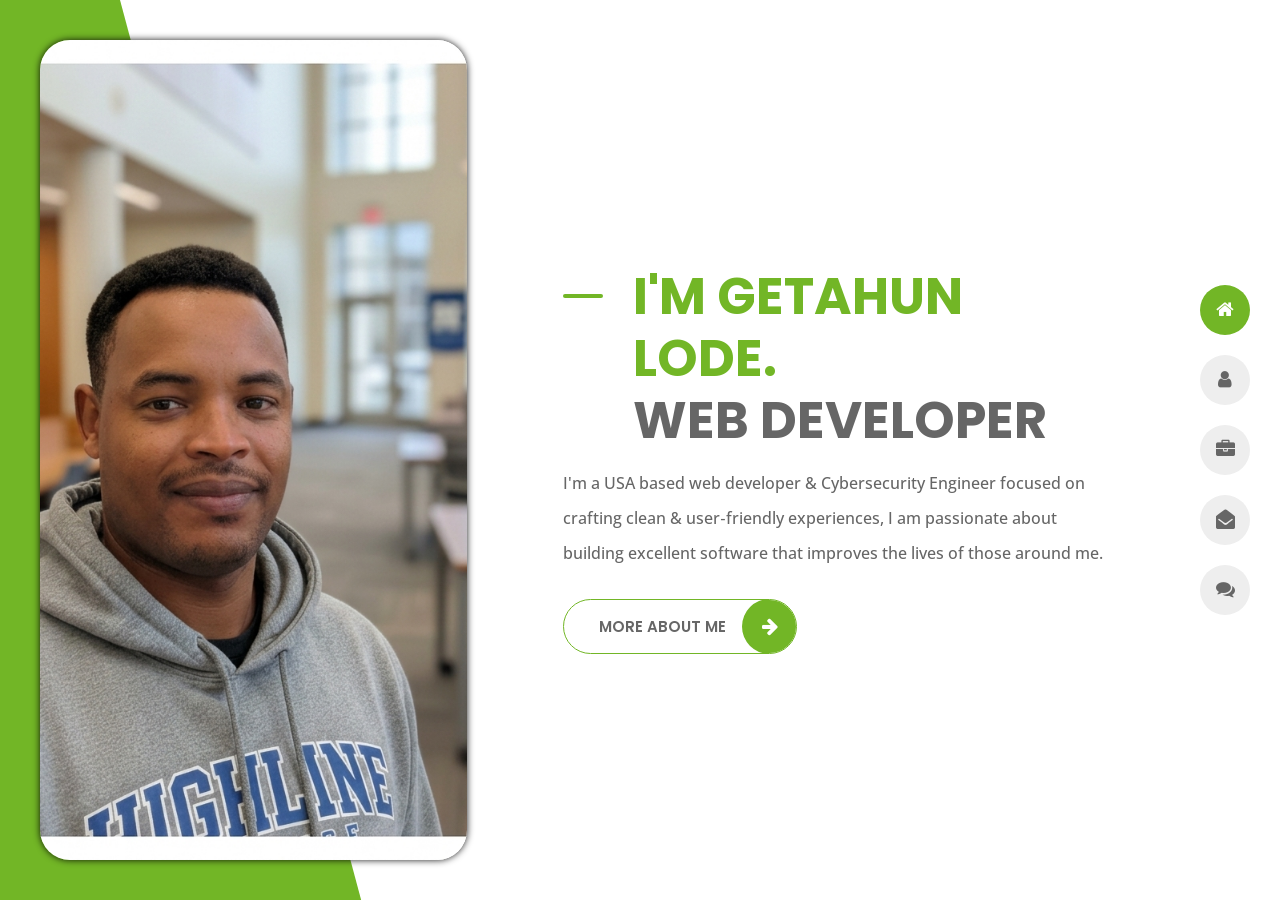
==== commit 1d0db199: "Rename light.html to index.html" ====
--- a/index.html
+++ b/index.html
@@ -129,7 +129,7 @@
               >
                 <div>
                   <img
-                    src="img/mobile.png"
+                    src="img/mobilesized.png"
                     class="img-fluid main-img-mobile d-none d-sm-block d-lg-none"
                     alt="my picture"
                   />
@@ -226,7 +226,7 @@
                           <span class="title">Address :</span>
                           <span
                             class="value d-block d-sm-inline-block d-lg-block d-xl-inline-block"
-                            >Tunis</span
+                            >United States</span
                           >
                         </li>
                         <li>
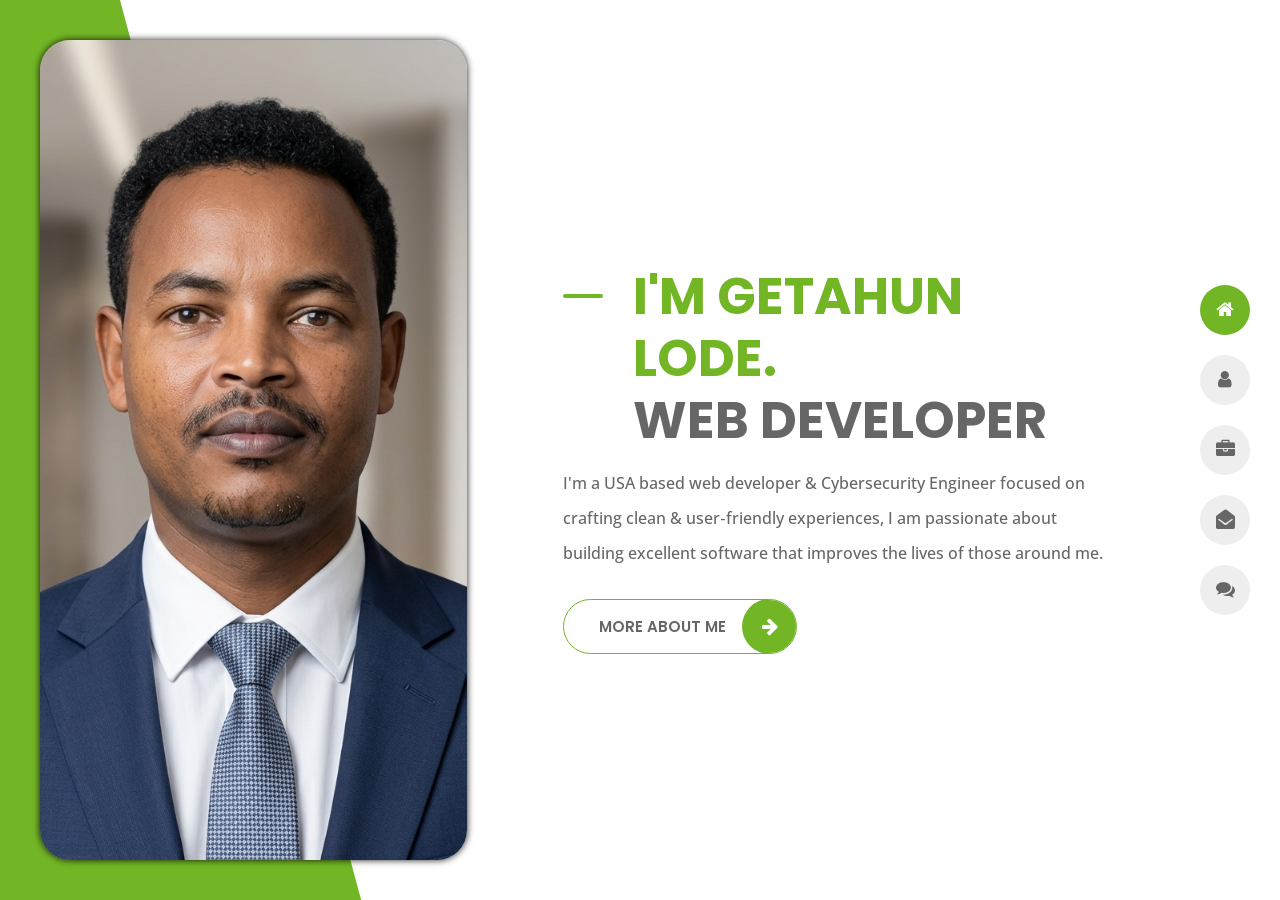
==== commit de1afd2a: "Rename light.html to index.html" ====
--- a/index.html
+++ b/index.html
@@ -121,7 +121,7 @@
             <div class="row home-details-container align-items-center">
               <img
                 class="col-lg-4 position-fixed d-none d-lg-block"
-                src="img/mobile.png"
+                src="img/homephoto.png"
                 alt=""
               />
               <div
@@ -129,7 +129,7 @@
               >
                 <div>
                   <img
-                    src="img/mobilesized.png"
+                    src="img/homephoto.png"
                     class="img-fluid main-img-mobile d-none d-sm-block d-lg-none"
                     alt="my picture"
                   />
--- a/css/style.css
+++ b/css/style.css
@@ -1204,7 +1204,7 @@
 }
 
 .contact .contactform .output_message.success {
-  background: #28a745;
+  background: #1877F2;
 }
 
 .contact .contactform .output_message.success:before {
@@ -1864,3 +1864,4 @@
   }
 }
 
+
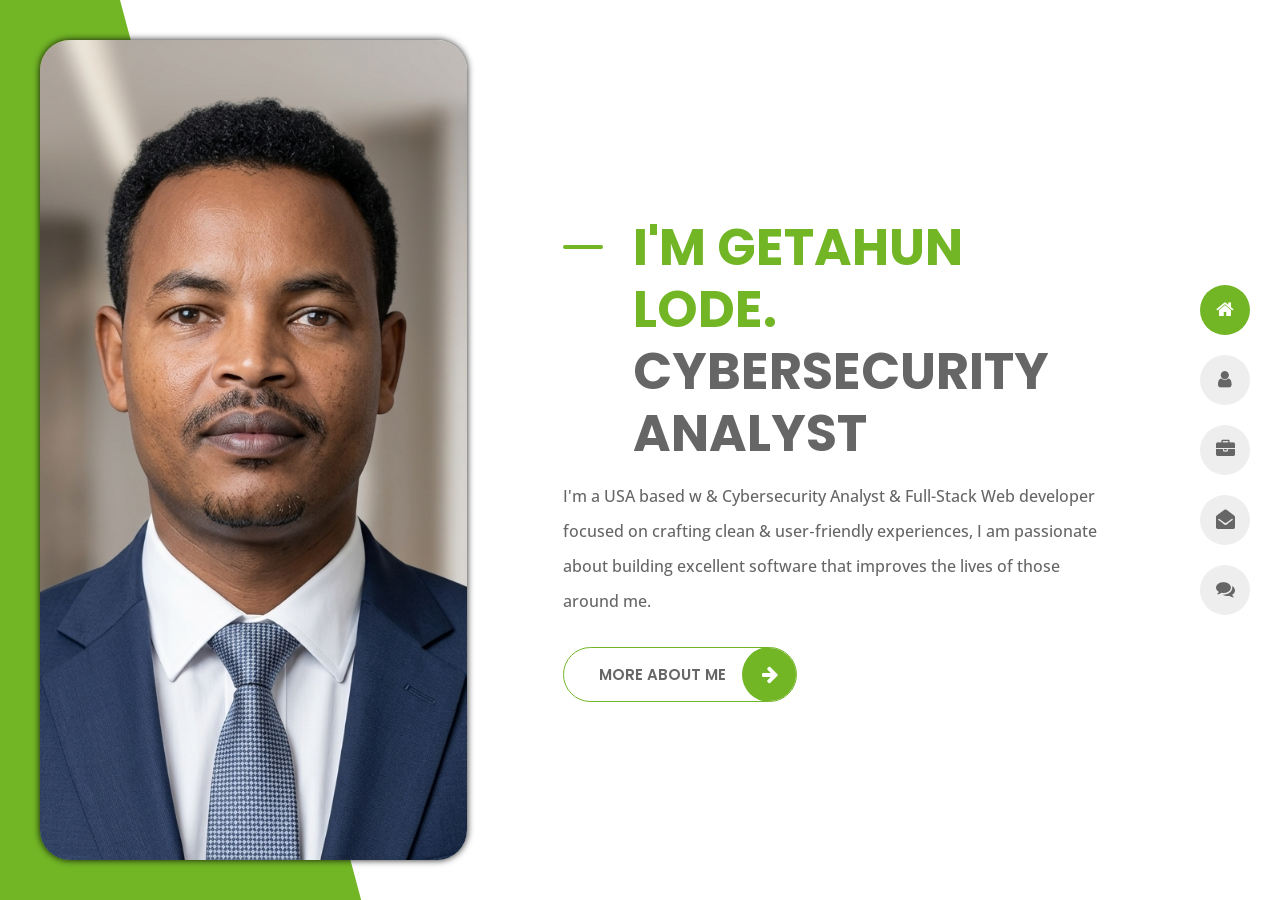
==== commit 58cdfb39: "Rename light.html to index.html" ====
--- a/index.html
+++ b/index.html
@@ -134,13 +134,14 @@
                     alt="my picture"
                   />
                   <h1 class="text-uppercase poppins-font">
-                    I'm Getahun Lode. <span>web developer</span>
+                    I'm Getahun Lode.
+                    <span>Cybersecurity Analyst</span>
                   </h1>
                   <p class="open-sans-font">
-                    I'm a USA based web developer & Cybersecurity Engineer
-                    focused on crafting clean & user‑friendly experiences, I am
-                    passionate about building excellent software that improves
-                    the lives of those around me.
+                    I'm a USA based w & Cybersecurity Analyst & Full-Stack Web
+                    developer focused on crafting clean & user‑friendly
+                    experiences, I am passionate about building excellent
+                    software that improves the lives of those around me.
                   </p>
                   <a id="link-about" class="button">
                     <span class="button-text">More about me</span>
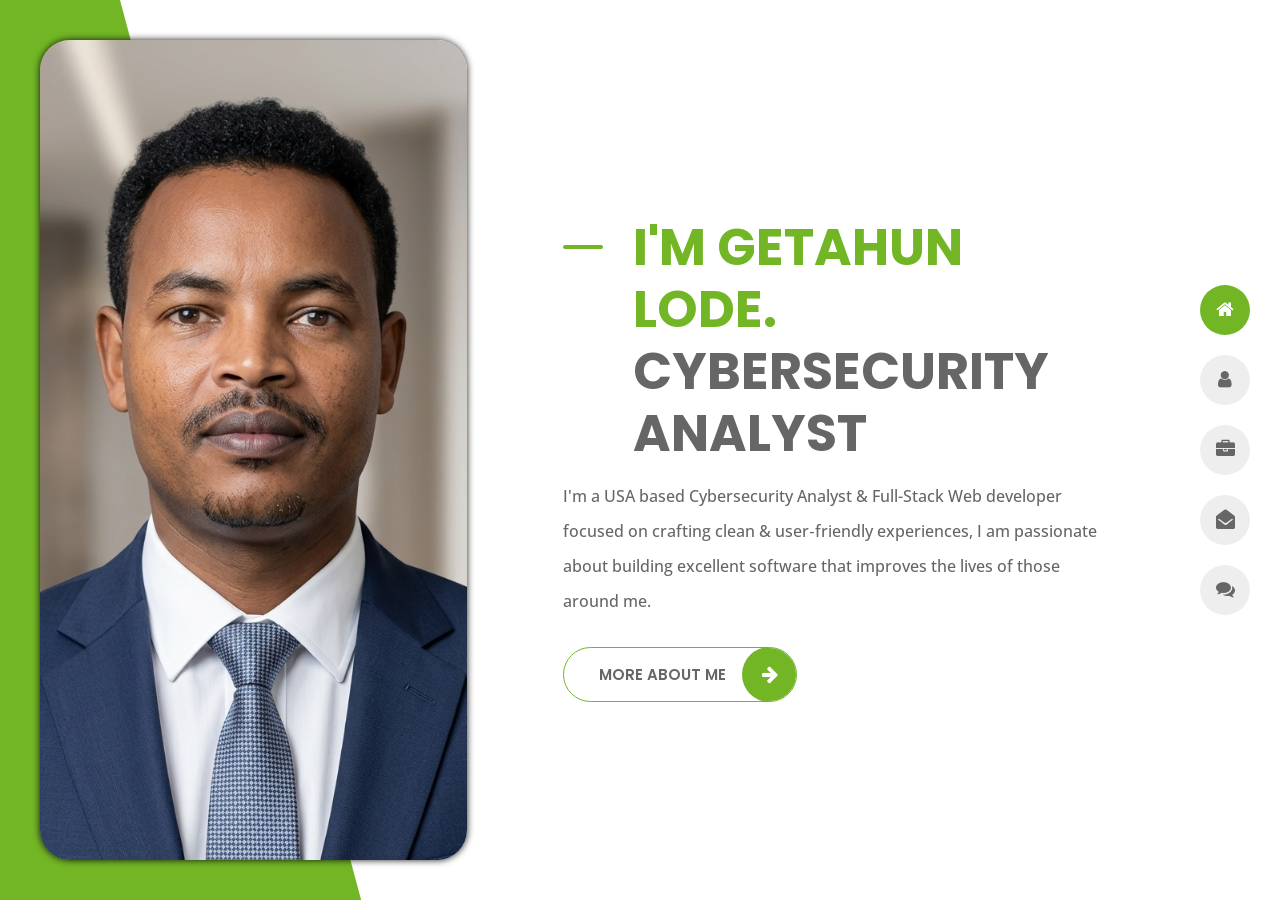
==== commit 41e9f5f9: "Rename light.html to index.html" ====
--- a/index.html
+++ b/index.html
@@ -138,7 +138,7 @@
                     <span>Cybersecurity Analyst</span>
                   </h1>
                   <p class="open-sans-font">
-                    I'm a USA based w & Cybersecurity Analyst & Full-Stack Web
+                    I'm a USA based Cybersecurity Analyst & Full-Stack Web
                     developer focused on crafting clean & user‑friendly
                     experiences, I am passionate about building excellent
                     software that improves the lives of those around me.
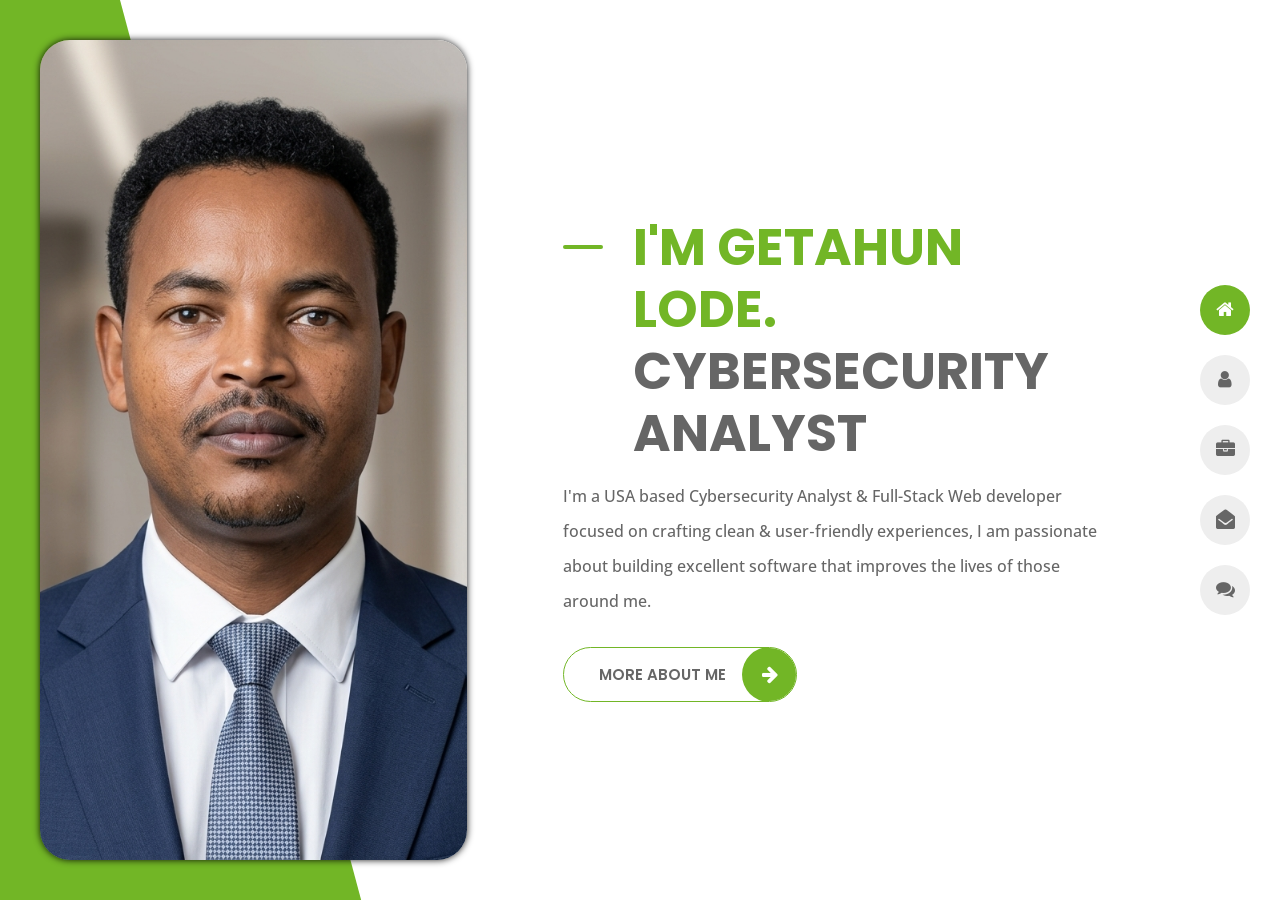
==== commit 2be46fb4: "Rename light.html to index.html" ====
--- a/index.html
+++ b/index.html
@@ -1222,12 +1222,15 @@
                   </p>
                   <ul class="social list-unstyled pt-1 mb-5">
                     <li class="facebook">
-                      <a title="Facebook" href="#">
+                      <a
+                        title="Facebook"
+                        href="https://www.linkedin.com/in/getahun-lode-717483208/"
+                      >
                         <i class="fa fa-facebook"></i>
                       </a>
                     </li>
                     <li class="twitter">
-                      <a title="Twitter" href="#">
+                      <a title="Twitter" href="https://github.com/Glode968">
                         <i class="fa fa-twitter"></i>
                       </a>
                     </li>
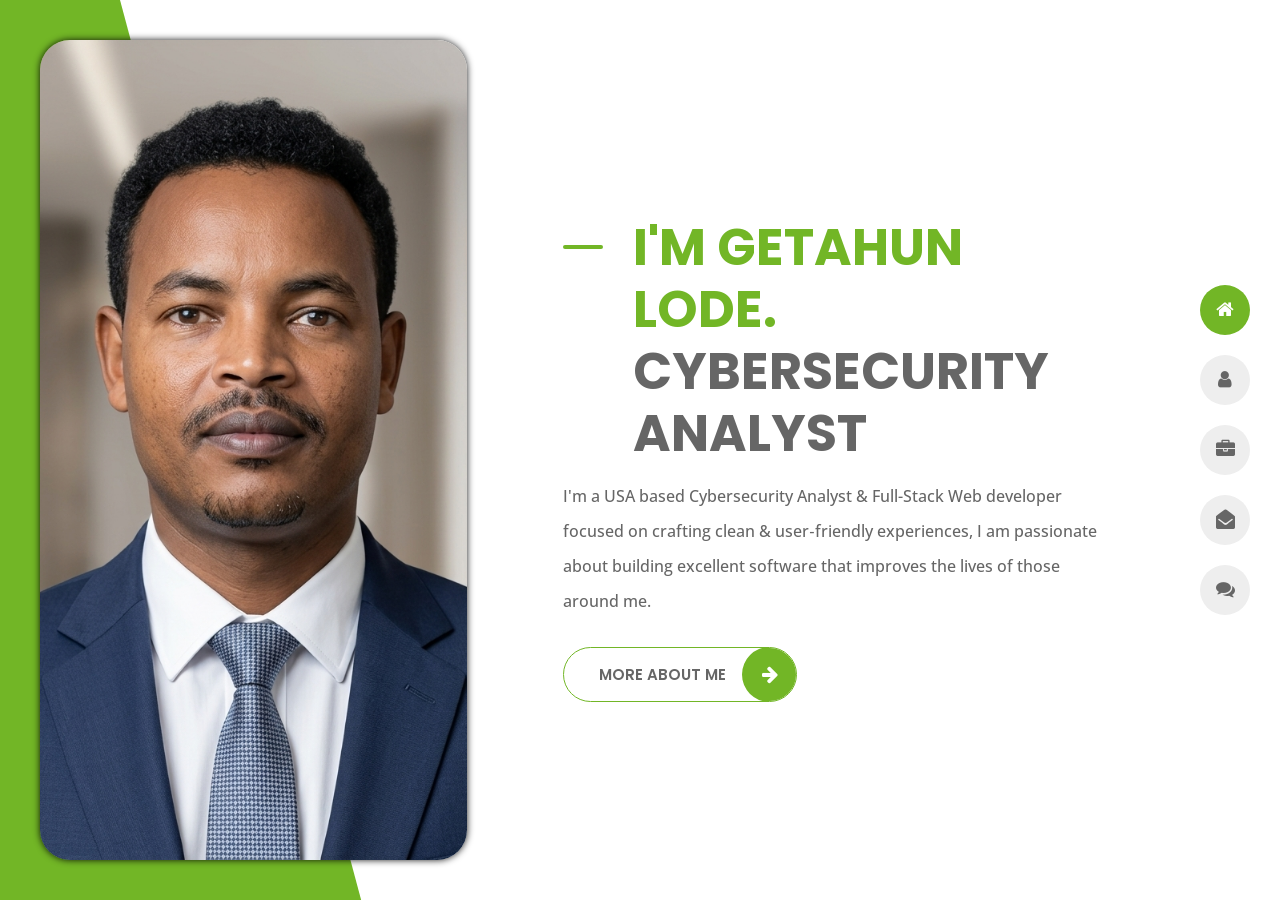
==== commit 77bef2c6: "Rename light.html to index.html" ====
--- a/index.html
+++ b/index.html
@@ -177,7 +177,7 @@
                     </div>
                     <div class="col-12 d-block d-sm-none">
                       <img
-                        src="/tunis-personal-portfolio/img/myProfile2 copy 2.png"
+                        src="img/mobile.png"
                         class="img-fluid main-img-mobile"
                         alt="my picture"
                       />
